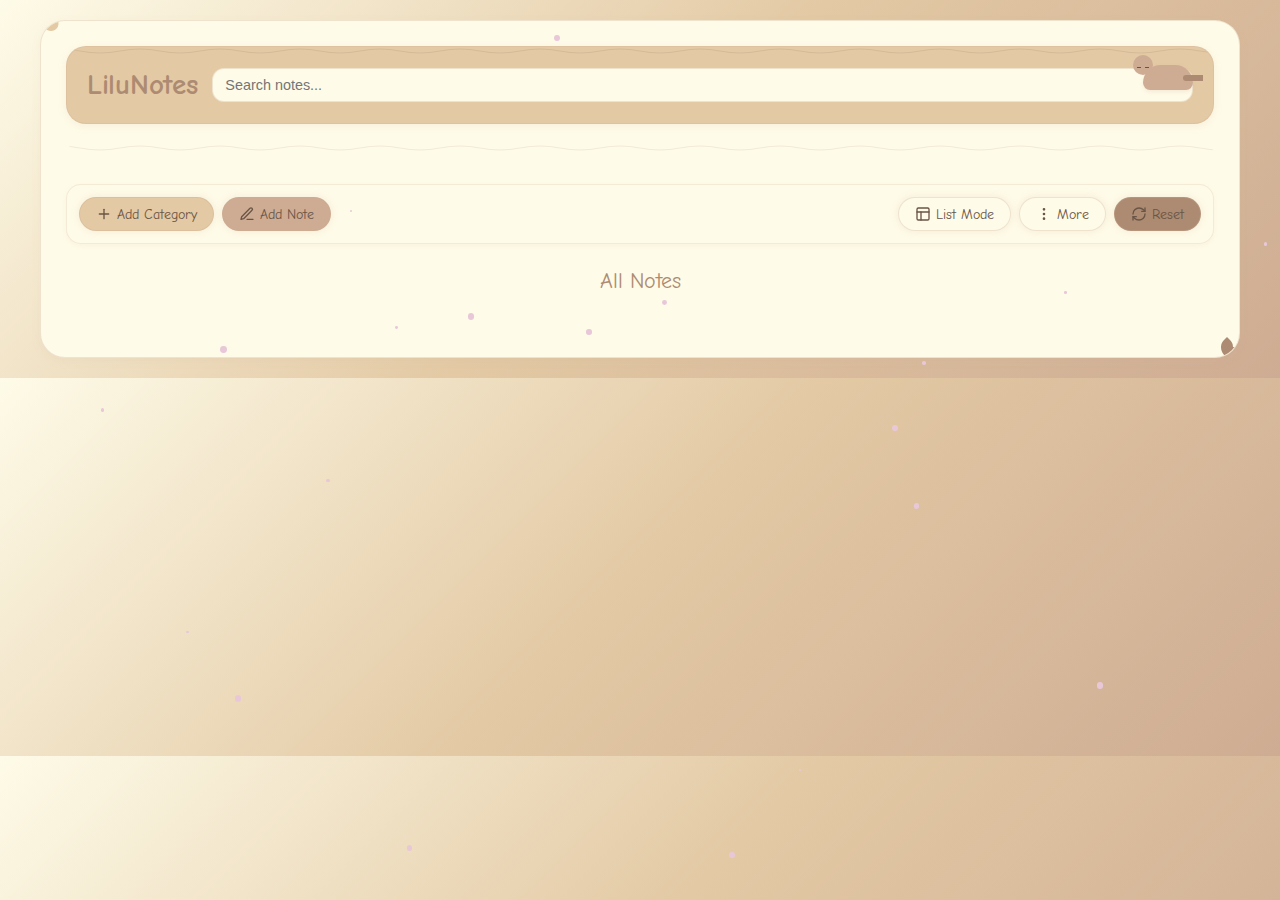
==== index.html @ 77435647 "Update index.html" ====
<!DOCTYPE html>
<html lang="en">
<head>
    <meta charset="UTF-8">
    <meta name="viewport" content="width=device-width, initial-scale=1.0">
    <title>TechNotes</title>
    <link rel="stylesheet" href="styles.css">
    <link rel="stylesheet" href="cat-theme.css">
    <link href="https://fonts.googleapis.com/css2?family=Poppins:wght@400;500;600&display=swap" rel="stylesheet">
    <style>
        .note.blurred {
            filter: blur(5px);
            pointer-events: none; /* Mencegah interaksi */
        }
    </style>
</head>
<body>
    <div class="container">
        <header>
            <div class="header-content">
                <h1>LiluNotes</h1>
                <div class="search-wrapper">
                    <button class="search-toggle" id="searchToggleBtn">
                        <svg xmlns="http://www.w3.org/2000/svg" width="16" height="16" viewBox="0 0 24 24" fill="none" stroke="currentColor" stroke-width="2" stroke-linecap="round" stroke-linejoin="round"><circle cx="11" cy="11" r="8"/><path d="m21 21-4.3-4.3"/></svg>
                    </button>
                    <div class="search-bar" id="searchBar">
                        <input type="text" id="searchInput" placeholder="Search notes...">
                    </div>
                </div>
                <div class="sleeping-cat">
                    <div class="cat-body">
                        <div class="cat-head">
                            <div class="cat-eyes"></div>
                        </div>
                        <div class="cat-tail"></div>
                    </div>
                </div>
            </div>
        </header>
        <div class="categories" id="categoryList"></div>
        <div class="controls-wrapper">
            <div class="controls">
                <div class="creation-controls">
                    <button class="add-category" id="addCategoryBtn">
                        <svg xmlns="http://www.w3.org/2000/svg" width="16" height="16" viewBox="0 0 24 24" fill="none" stroke="currentColor" stroke-width="2" stroke-linecap="round" stroke-linejoin="round"><path d="M5 12h14"/><path d="M12 5v14"/></svg>
                        Add Category
                    </button>
                    <button class="add-note" id="addNoteBtn">
                        <svg xmlns="http://www.w3.org/2000/svg" width="16" height="16" viewBox="0 0 24 24" fill="none" stroke="currentColor" stroke-width="2" stroke-linecap="round" stroke-linejoin="round"><path d="M12 20h9"/><path d="M16.5 3.5a2.12 2.12 0 0 1 3 3L7 19l-4 1 1-4Z"/></svg>
                        Add Note
                    </button>
                </div>
                <div class="utility-controls">
                    <button class="toggle-mode" id="toggleModeBtn">
                        <svg xmlns="http://www.w3.org/2000/svg" width="16" height="16" viewBox="0 0 24 24" fill="none" stroke="currentColor" stroke-width="2" stroke-linecap="round" stroke-linejoin="round" class="mode-icon"><rect width="18" height="18" x="3" y="3" rx="2" ry="2"/><path d="M3 9h18"/><path d="M9 21V9"/></svg>
                        List Mode
                    </button>
                    <button class="more-btn" id="moreBtn">
                        <svg xmlns="http://www.w3.org/2000/svg" width="16" height="16" viewBox="0 0 24 24" fill="none" stroke="currentColor" stroke-width="2" stroke-linecap="round" stroke-linejoin="round"><circle cx="12" cy="12" r="1"/><circle cx="12" cy="5" r="1"/><circle cx="12" cy="19" r="1"/></svg>
                        More
                    </button>
                    <div class="more-options" id="moreOptions">
                        <button class="backup-btn" id="backupBtn">
                            <svg xmlns="http://www.w3.org/2000/svg" width="16" height="16" viewBox="0 0 24 24" fill="none" stroke="currentColor" stroke-width="2" stroke-linecap="round" stroke-linejoin="round"><path d="M20 6 9 17l-5-5"/></svg>
                            Backup
                        </button>
                        <button class="restore-btn" id="restoreBtn">
                            <svg xmlns="http://www.w3.org/2000/svg" width="16" height="16" viewBox="0 0 24 24" fill="none" stroke="currentColor" stroke-width="2" stroke-linecap="round" stroke-linejoin="round"><path d="M3 7v6h6"/><path d="M21 17a9 9 0 0 0-9-9 9.75 9.75 0 0 0-6 2.3L3 13"/></svg>
                            Restore
                        </button>
                        <button class="copy-backup-btn" id="copyBackupBtn">
                            <svg xmlns="http://www.w3.org/2000/svg" width="16" height="16" viewBox="0 0 24 24" fill="none" stroke="currentColor" stroke-width="2" stroke-linecap="round" stroke-linejoin="round"><rect x="9" y="9" width="13" height="13" rx="2" ry="2"/><path d="M5 15H4a2 2 0 0 1-2-2V4a2 2 0 0 1 2-2h9a2 2 0 0 1 2 2v1"/></svg>
                            Copy Backup
                        </button>
                        <button class="google-auth-btn" id="googleAuthBtn">
                            <svg xmlns="http://www.w3.org/2000/svg" width="16" height="16" viewBox="0 0 24 24" fill="none" stroke="currentColor" stroke-width="2" stroke-linecap="round" stroke-linejoin="round"><path d="M12 2a10 10 0 1 0 10 10A10 10 0 0 0 12 2Zm0 18a8 8 0 1 1 8-8 8 8 0 0 1-8 8Z"/><path d="M12 6v6l4 2"/></svg>
                            Sign in with Google
                        </button>
                        <button class="backup-google-btn" id="backupGoogleBtn" style="display: none;">
                            <svg xmlns="http://www.w3.org/2000/svg" width="16" height="16" viewBox="0 0 24 24" fill="none" stroke="currentColor" stroke-width="2" stroke-linecap="round" stroke-linejoin="round"><path d="M20 6 9 17l-5-5"/></svg>
                            Backup to Google Drive
                        </button>
                        <button class="google-logout-btn" id="googleLogoutBtn" style="display: none;">
                            <svg xmlns="http://www.w3.org/2000/svg" width="16" height="16" viewBox="0 0 24 24" fill="none" stroke="currentColor" stroke-width="2" stroke-linecap="round" stroke-linejoin="round"><path d="M9 21H5a2 2 0 0 1-2-2V5a2 2 0 0 1 2-2h4"/><path d="M16 17l5-5-5-5"/><path d="M21 12H9"/></svg>
                            Sign out from Google
                        </button>
                    </div>
                    <button class="reset-btn" id="resetBtn">
                        <svg xmlns="http://www.w3.org/2000/svg" width="16" height="16" viewBox="0 0 24 24" fill="none" stroke="currentColor" stroke-width="2" stroke-linecap="round" stroke-linejoin="round"><path d="M3 12a9 9 0 0 1 9-9 9.75 9.75 0 0 1 6.74 2.74L21 8"/><path d="M21 3v5h-5"/><path d="M21 12a9 9 0 0 1-9 9 9.75 9.75 0 0 1-6.74-2.74L3 16"/><path d="M8 16H3v5"/></svg>
                        Reset
                    </button>
                </div>
            </div>
        </div>
        <div class="pinned-section" id="pinnedSection">
            <h2>Pinned Notes</h2>
            <div class="notes-list" id="pinnedNotes"></div>
        </div>
        <div class="notes-section">
            <h2>All Notes</h2>
            <div class="notes-list" id="notesList"></div>
        </div>
        <button class="view-more" id="viewMoreBtn" style="display: none;">
            <svg xmlns="http://www.w3.org/2000/svg" width="16" height="16" viewBox="0 0 24 24" fill="none" stroke="currentColor" stroke-width="2" stroke-linecap="round" stroke-linejoin="round"><path d="m6 9 6 6 6-6"/></svg>
            View More
        </button>
        <div id="contextMenu" class="context-menu"></div>
        <div id="noteContextMenu" class="note-context-menu"></div>
    </div>
    <script src="https://apis.google.com/js/api.js"></script>
    <script src="https://accounts.google.com/gsi/client" async defer></script>
    <script src="cat-animations.js" defer></script>
    <script src="script.js"></script>
    <script>
        // Toggle search bar di mobile
        document.getElementById('searchToggleBtn').addEventListener('click', function() {
            const searchBar = document.getElementById('searchBar');
            searchBar.classList.toggle('active');
        });
    </script>
</body>
</html>
---- styles.css ----
/* styles.css */

/* Reset default styles */
* {
    margin: 0;
    padding: 0;
    box-sizing: border-box;
}

/* Hilangkan background biru saat klik */
button, .note, .category {
    -webkit-tap-highlight-color: transparent;
    tap-highlight-color: transparent;
}

body {
    background: #fefbe8;
    font-family: 'Comic Neue', sans-serif;
    color: #6a5545;
    padding: 20px;
    line-height: 1.6;
}

.container {
    max-width: 1200px;
    margin: 0 auto;
    background: #fefbe8;
    border-radius: 25px;
    box-shadow: 0 3px 10px rgba(206, 172, 147, 0.1);
    padding: 25px;
    animation: fadeIn 0.6s ease-in-out;
    user-select: none;
}

@keyframes fadeIn {
    from { opacity: 0; transform: translateY(15px); }
    to { opacity: 1; transform: translateY(0); }
}

header {
    margin-bottom: 20px;
    background: #e3c9a4;
    padding: 15px 20px;
    border-radius: 15px;
    box-shadow: 0 2px 5px rgba(206, 172, 147, 0.1);
    border: 1px solid rgba(206, 172, 147, 0.2);
}

.header-content {
    display: flex;
    align-items: center;
    justify-content: space-between;
    gap: 15px;
}

h1 {
    font-size: 1.8em;
    font-weight: 600;
    color: #ad8b72;
    letter-spacing: -0.3px;
    white-space: nowrap;
    order: 1;
}

.search-wrapper {
    display: flex;
    align-items: center;
    flex-grow: 1;
    order: 2;
    position: relative;
}

.search-toggle {
    display: none;
    padding: 6px;
    background: #ceac93;
    border: 0.5px solid rgba(206, 172, 147, 0.3);
    border-radius: 8px;
    color: #6a5545;
    cursor: pointer;
    transition: all 0.4s ease;
}

.search-toggle:hover {
    background: #fefbe8;
}

.search-bar {
    flex-grow: 1;
    display: flex;
    align-items: center;
    transition: all 0.3s ease;
}

.search-bar input {
    padding: 8px 12px;
    border: 1px solid rgba(206, 172, 147, 0.3);
    border-radius: 12px;
    background: #fefbe8;
    color: #6a5545;
    font-size: 0.9em;
    font-weight: 400;
    width: 100%;
    transition: border-color 0.4s ease, box-shadow 0.4s ease;
    user-select: text;
}

.search-bar input:focus {
    border-color: rgba(206, 172, 147, 0.5);
    box-shadow: 0 0 4px rgba(206, 172, 147, 0.2);
    outline: none;
}

.sleeping-cat {
    flex-shrink: 0;
    width: 60px;
    height: 40px;
    order: 3;
}

@media (max-width: 768px) {
    .header-content {
        flex-wrap: nowrap;
        gap: 10px;
    }
    h1 {
        font-size: 1.5em;
    }
    .search-wrapper {
        flex-grow: 0;
    }
    .search-toggle {
        display: flex;
        align-items: center;
        justify-content: center;
    }
    .search-bar {
        position: absolute;
        top: 100%;
        left: 0;
        width: 100%;
        padding: 10px 20px;
        background: #e3c9a4;
        border-radius: 0 0 15px 15px;
        box-shadow: 0 2px 5px rgba(206, 172, 147, 0.1);
        transform: translateY(-10px);
        opacity: 0;
        visibility: hidden;
        z-index: 10;
    }
    .search-bar.active {
        transform: translateY(0);
        opacity: 1;
        visibility: visible;
    }
    .sleeping-cat {
        width: 50px;
        height: 35px;
    }
}

@media (max-width: 480px) {
    h1 {
        font-size: 1.2em;
    }
    .search-bar input {
        padding: 6px 10px;
        font-size: 0.8em;
    }
    .sleeping-cat {
        width: 40px;
        height: 30px;
    }
    .search-toggle {
        padding: 5px;
    }
}

.categories {
    display: flex;
    gap: 8px;
    margin-bottom: 20px;
    overflow-x: auto;
    padding: 10px;
    background: #fefbe8;
    border-radius: 15px;
    position: relative;
    white-space: nowrap;
    scroll-behavior: smooth;
}

.categories::before {
    content: '';
    position: absolute;
    top: 0;
    left: 0;
    width: 100%;
    height: 8px;
    background: url('data:image/svg+xml;utf8,<svg xmlns="http://www.w3.org/2000/svg" viewBox="0 0 100 10" preserveAspectRatio="none"><path d="M0 5 Q25 0 50 5 T100 5" stroke="%23ad8b72" stroke-width="1" fill="none"/></svg>') repeat-x top;
    background-size: 80px 8px;
    opacity: 0.2;
    z-index: 1;
}

.category {
    display: flex;
    align-items: center;
    gap: 5px;
    padding: 6px 15px;
    background: #e3c9a4;
    border-radius: 12px;
    color: #ad8b72;
    font-weight: 500;
    font-size: 0.9em;
    cursor: pointer;
    transition: all 0.4s ease;
    box-shadow: 0 1px 2px rgba(206, 172, 147, 0.1);
    position: relative;
    z-index: 2;
    border: 0.5px solid rgba(206, 172, 147, 0.2);
}

.category .count {
    background: rgba(206, 172, 147, 0.2);
    border-radius: 8px;
    padding: 2px 5px;
    font-size: 0.8em;
}

.category.active {
    background: #ceac93;
    color: #fff;
    box-shadow: 0 2px 6px rgba(206, 172, 147, 0.2);
}

.category.active .count {
    background: rgba(255, 255, 255, 0.3);
}

.category:hover {
    background: #ceac93;
    color: #fff;
    transform: translateY(-2px);
    box-shadow: 0 2px 6px rgba(206, 172, 147, 0.2);
}

.category:hover .count {
    background: rgba(255, 255, 255, 0.3);
}

.controls-wrapper {
    background: #fefbe8;
    padding: 12px;
    border-radius: 15px;
    box-shadow: 0 2px 5px rgba(206, 172, 147, 0.1);
    margin-bottom: 20px;
    border: 1px solid rgba(206, 172, 147, 0.2);
}

.controls {
    display: flex;
    gap: 12px;
    justify-content: space-between;
    flex-wrap: wrap;
    position: relative;
}

.creation-controls, .utility-controls {
    display: flex;
    gap: 8px;
}

button {
    display: flex;
    align-items: center;
    gap: 5px;
}

.add-category {
    padding: 8px 16px;
    border-radius: 20px;
    border: 0.5px solid rgba(206, 172, 147, 0.3);
    background: #e3c9a4;
    color: #6a5545;
    font-size: 0.85em;
    font-weight: 500;
    cursor: pointer;
    transition: all 0.4s ease;
    box-shadow: 0 1px 2px rgba(206, 172, 147, 0.1);
    font-family: 'Comic Neue', sans-serif;
}

.add-category:hover, .add-category:active {
    background: #fefbe8;
    box-shadow: 0 2px 6px rgba(206, 172, 147, 0.2);
    transform: translateY(-2px);
}

.add-note {
    padding: 8px 16px;
    border-radius: 20px;
    border: 0.5px solid rgba(206, 172, 147, 0.3);
    background: #ceac93;
    color: #6a5545;
    font-size: 0.85em;
    font-weight: 500;
    cursor: pointer;
    transition: all 0.4s ease;
    box-shadow: 0 1px 2px rgba(206, 172, 147, 0.1);
    font-family: 'Comic Neue', sans-serif;
}

.add-note:hover, .add-note:active {
    background: #e3c9a4;
    box-shadow: 0 2px 6px rgba(206, 172, 147, 0.2);
    transform: translateY(-2px);
}

.toggle-mode {
    padding: 8px 16px;
    border-radius: 20px;
    border: 0.5px solid rgba(206, 172, 147, 0.3);
    background: #fefbe8;
    color: #6a5545;
    font-size: 0.85em;
    font-weight: 500;
    cursor: pointer;
    transition: all 0.4s ease;
    box-shadow: 0 1px 2px rgba(206, 172, 147, 0.1);
    font-family: 'Comic Neue', sans-serif;
}

.toggle-mode:hover, .toggle-mode:active {
    background: #e3c9a4;
    color: #ad8b72;
    border-color: rgba(206, 172, 147, 0.5);
    box-shadow: 0 2px 6px rgba(206, 172, 147, 0.2);
}

.more-btn {
    padding: 8px 16px;
    border-radius: 20px;
    border: 0.5px solid rgba(206, 172, 147, 0.3);
    background: #fefbe8;
    color: #6a5545;
    font-size: 0.85em;
    font-weight: 500;
    cursor: pointer;
    transition: all 0.4s ease;
    box-shadow: 0 1px 2px rgba(206, 172, 147, 0.1);
    font-family: 'Comic Neue', sans-serif;
}

.more-btn:hover, .more-btn:active {
    background: #e3c9a4;
    color: #ad8b72;
    border-color: rgba(206, 172, 147, 0.5);
    box-shadow: 0 2px 6px rgba(206, 172, 147, 0.2);
}

.more-options {
    display: none;
    position: absolute;
    top: calc(100% + 5px);
    right: 0;
    background: #fefbe8;
    border-radius: 15px;
    box-shadow: 0 3px 10px rgba(206, 172, 147, 0.1);
    padding: 6px;
    flex-direction: column;
    gap: 4px;
    z-index: 100;
    opacity: 0;
    transform: translateY(-8px);
    transition: opacity 0.3s ease, transform 0.3s ease;
    border: 1px solid rgba(206, 172, 147, 0.2);
    font-family: 'Comic Neue', sans-serif;
}

.more-options.active {
    display: flex;
    opacity: 1;
    transform: translateY(0);
}

.backup-btn, .restore-btn, .copy-backup-btn, .google-auth-btn, .backup-google-btn, .google-logout-btn, .reset-btn {
    padding: 8px 16px;
    border-radius: 20px;
    border: 0.5px solid rgba(206, 172, 147, 0.3);
    font-size: 0.85em;
    font-weight: 500;
    cursor: pointer;
    transition: all 0.4s ease;
    box-shadow: 0 1px 2px rgba(206, 172, 147, 0.1);
    font-family: 'Comic Neue', sans-serif;
    color: #6a5545;
}

.backup-btn {
    background: #ad8b72;
}

.backup-btn:hover, .backup-btn:active {
    background: #ceac93;
    box-shadow: 0 2px 6px rgba(206, 172, 147, 0.2);
}

.restore-btn, .copy-backup-btn, .google-auth-btn {
    background: #e3c9a4;
}

.restore-btn:hover, .restore-btn:active, .copy-backup-btn:hover, .copy-backup-btn:active, .google-auth-btn:hover, .google-auth-btn:active {
    background: #fefbe8;
    box-shadow: 0 2px 6px rgba(206, 172, 147, 0.2);
}

.backup-google-btn {
    background: #ceac93;
}

.backup-google-btn:hover, .backup-google-btn:active {
    background: #e3c9a4;
    box-shadow: 0 2px 6px rgba(206, 172, 147, 0.2);
}

.google-logout-btn, .reset-btn {
    background: #ad8b72;
}

.google-logout-btn:hover, .google-logout-btn:active, .reset-btn:hover, .reset-btn:active {
    background: #ceac93;
    box-shadow: 0 2px 6px rgba(206, 172, 147, 0.2);
}

.pinned-section {
    margin-bottom: 20px;
    display: none;
}

.pinned-section.active {
    display: block;
}

.pinned-section h2, .notes-section h2 {
    font-size: 1.4em;
    font-weight: 500;
    color: #ad8b72;
    margin-bottom: 12px;
    text-align: center;
    transition: all 0.4s ease;
}

.notes-section {
    margin-bottom: 20px;
}

.notes-list {
    display: grid;
    gap: 12px;
    grid-template-columns: repeat(auto-fill, minmax(240px, 1fr));
    transition: all 0.4s ease;
}

.notes-list.list-mode {
    display: flex;
    flex-direction: column;
    gap: 8px;
}

.note {
    background: #fefbe8;
    padding: 12px;
    border-radius: 15px;
    border: 1px solid rgba(206, 172, 147, 0.2);
    cursor: pointer;
    transition: all 0.4s ease;
    box-shadow: 0 2px 5px rgba(206, 172, 147, 0.1);
    display: flex;
    flex-direction: column;
    gap: 6px;
    max-width: 100%;
    overflow: hidden;
}

.note.blurred {
    filter: blur(4px);
    pointer-events: auto;
}

.note:hover, .note:active {
    transform: translateY(-2px);
    box-shadow: 0 4px 10px rgba(206, 172, 147, 0.15);
    background: #e3c9a4;
}

.note .title {
    font-weight: 600;
    font-size: 1em;
    color: #6a5545;
    overflow: hidden;
    text-overflow: ellipsis;
    white-space: nowrap;
    max-width: 100%;
}

.note .category {
    font-size: 0.8em;
    color: #ad8b72;
    background: #e3c9a4;
    padding: 2px 6px;
    border-radius: 8px;
    align-self: flex-start;
    overflow: hidden;
    text-overflow: ellipsis;
    white-space: nowrap;
    max-width: 100%;
}

.note .timestamp {
    font-size: 0.75em;
    color: #ceac93;
    overflow: hidden;
    text-overflow: ellipsis;
    white-space: nowrap;
    max-width: 100%;
}

.note .preview {
    font-size: 0.85em;
    color: #ad8b72;
    overflow: hidden;
    text-overflow: ellipsis;
    display: -webkit-box;
    -webkit-line-clamp: 2;
    -webkit-box-orient: vertical;
    max-width: 100%;
    word-break: break-word;
}

.notes-list.list-mode .note {
    width: 100%;
    border-radius: 12px;
    padding: 10px;
    box-shadow: 0 2px 5px rgba(206, 172, 147, 0.1);
    max-width: 100%;
}

.view-more {
    display: flex;
    align-items: center;
    gap: 5px;
    margin: 15px auto 0;
    padding: 8px 16px;
    background: #ceac93;
    border: 0.5px solid rgba(206, 172, 147, 0.3);
    border-radius: 20px;
    color: #6a5545;
    font-size: 0.85em;
    font-weight: 500;
    cursor: pointer;
    transition: all 0.4s ease;
    box-shadow: 0 1px 2px rgba(206, 172, 147, 0.1);
    font-family: 'Comic Neue', sans-serif;
}

.view-more:hover, .view-more:active {
    background: #e3c9a4;
    box-shadow: 0 2px 6px rgba(206, 172, 147, 0.2);
    transform: translateY(-2px);
}

.context-menu, .note-context-menu {
    position: absolute;
    background: #fefbe8;
    border-radius: 15px;
    box-shadow: 0 3px 10px rgba(206, 172, 147, 0.1);
    display: none;
    z-index: 100;
    transition: opacity 0.3s ease;
    min-width: 140px;
    border: 1px solid rgba(206, 172, 147, 0.2);
    font-family: 'Comic Neue', sans-serif;
}

.menu-item {
    padding: 6px 12px;
    color: #6a5545;
    font-weight: 400;
    font-size: 0.9em;
    cursor: pointer;
    transition: all 0.4s ease;
    display: flex;
    align-items: center;
    gap: 5px;
}

.menu-item:hover {
    background: #ceac93;
    color: #fff;
}

/* Edit Container */
.edit-container {
    max-width: 900px;
    margin: 20px auto;
    background: #fefbe8;
    border-radius: 25px;
    box-shadow: 0 3px 10px rgba(206, 172, 147, 0.1);
    padding: 20px;
    animation: fadeIn 0.6s ease-in-out;
}

/* Toolbar */
.toolbar {
    display: flex;
    flex-wrap: nowrap;
    gap: 12px;
    margin-bottom: 20px;
    background: #e3c9a4;
    padding: 12px;
    border-radius: 15px;
    box-shadow: 0 2px 5px rgba(206, 172, 147, 0.1);
    justify-content: flex-start;
    border: 1px solid rgba(206, 172, 147, 0.2);
    overflow-x: auto;
    white-space: nowrap;
}

.toolbar-section {
    display: flex;
    flex-direction: column;
    gap: 6px;
}

.toolbar-label {
    font-size: 0.75em;
    font-weight: 500;
    color: #ad8b72;
    text-transform: uppercase;
    letter-spacing: 0.5px;
}

.toolbar-group {
    display: flex;
    gap: 5px;
    padding: 5px;
    border-radius: 10px;
    background: #fefbe8;
    box-shadow: 0 1px 2px rgba(206, 172, 147, 0.1);
    border: 0.5px solid rgba(206, 172, 147, 0.2);
    transition: all 0.4s ease;
}

.toolbar-group:hover {
    box-shadow: 0 2px 5px rgba(206, 172, 147, 0.15);
}

.tool-btn, .edit-btn, .exit-btn, .table-tool-btn {
    padding: 6px;
    background: #fefbe8;
    border: 0.5px solid rgba(206, 172, 147, 0.3);
    border-radius: 8px;
    color: #6a5545;
    font-weight: 500;
    font-size: 0.9em;
    cursor: pointer;
    transition: all 0.4s ease;
    box-shadow: 0 1px 2px rgba(206, 172, 147, 0.1);
    display: flex;
    align-items: center;
    justify-content: center;
    min-width: 32px;
    height: 32px;
    font-family: 'Comic Neue', sans-serif;
}

.tool-btn:hover, .edit-btn:hover, .exit-btn:hover, .table-tool-btn:hover {
    background: #ceac93;
    color: #fff;
    border-color: rgba(206, 172, 147, 0.5);
    box-shadow: 0 2px 5px rgba(206, 172, 147, 0.2);
}

.tool-btn:active, .edit-btn:active, .exit-btn:active, .table-tool-btn:active {
    transform: scale(0.97);
}

.edit-btn {
    background: #e3c9a4;
    border-color: rgba(206, 172, 147, 0.3);
    color: #6a5545;
}

.edit-btn:hover {
    background: #fefbe8;
    border-color: rgba(206, 172, 147, 0.5);
}

.exit-btn {
    background: #ad8b72;
    border-color: rgba(206, 172, 147, 0.3);
    color: #fff;
}

.exit-btn:hover {
    background: #ceac93;
    border-color: rgba(206, 172, 147, 0.5);
}

.table-tool-btn.add-row-btn, .table-tool-btn.add-col-btn {
    background-color: #e3c9a4;
    border-color: rgba(206, 172, 147, 0.3);
    color: #6a5545;
}

.table-tool-btn.add-row-btn:hover, .table-tool-btn.add-col-btn:hover {
    background-color: #fefbe8;
    border-color: rgba(206, 172, 147, 0.5);
}

.table-tool-btn.delete-row-btn, .table-tool-btn.delete-col-btn {
    background-color: #ad8b72;
    border-color: rgba(206, 172, 147, 0.3);
    color: #fff;
}

.table-tool-btn.delete-row-btn:hover, .table-tool-btn.delete-col-btn:hover {
    background-color: #ceac93;
    border-color: rgba(206, 172, 147, 0.5);
}

.table-tool-btn {
    display: none;
}

/* Editor Header */
.editor-header {
    display: flex;
    flex-direction: column;
    gap: 12px;
    margin-bottom: 15px;
}

/* Category Select */
.category-select {
    padding: 8px 12px;
    border: 1px solid rgba(206, 172, 147, 0.3);
    border-radius: 12px;
    background: #fefbe8;
    color: #6a5545;
    font-size: 0.9em;
    font-weight: 500;
    width: 100%;
    max-width: 280px;
    transition: all 0.4s ease;
}

.category-select:focus {
    border-color: rgba(206, 172, 147, 0.5);
    box-shadow: 0 0 4px rgba(206, 172, 147, 0.2);
    outline: none;
}

/* Calc Mode Select */
.calc-mode-select {
    padding: 6px 10px;
    border: 1px solid rgba(206, 172, 147, 0.3);
    border-radius: 8px;
    background: #fefbe8;
    color: #6a5545;
    font-size: 0.85em;
    font-weight: 500;
    width: 110px;
    transition: all 0.4s ease;
}

.calc-mode-select:focus {
    border-color: rgba(206, 172, 147, 0.5);
    box-shadow: 0 0 4px rgba(206, 172, 147, 0.2);
    outline: none;
}

/* Note Title */
.note-title {
    width: 100%;
    padding: 10px 12px;
    background: #e3c9a4;
    border: 1px solid rgba(206, 172, 147, 0.2);
    border-radius: 12px;
    color: #6a5545;
    font-size: 1.1em;
    font-weight: 500;
    transition: all 0.4s ease;
    box-shadow: 0 1px 2px rgba(206, 172, 147, 0.1);
}

.note-title:focus {
    border-color: rgba(206, 172, 147, 0.5);
    box-shadow: 0 2px 6px rgba(206, 172, 147, 0.15);
    outline: none;
}

/* Note Content */
.note-content {
    height: 350px;
    max-height: 350px;
    background: #fefbe8;
    padding: 15px;
    border: 1px solid rgba(206, 172, 147, 0.2);
    border-radius: 15px;
    color: #6a5545;
    font-size: 1em;
    font-weight: 400;
    box-shadow: 0 2px 5px rgba(206, 172, 147, 0.1);
    transition: all 0.4s ease;
    overflow-x: auto;
    overflow-y: auto;
    position: relative;
    cursor: text;
}

.note-content[contenteditable="true"] {
    user-select: text;
    -webkit-user-select: text;
    -moz-user-select: text;
    -ms-user-select: text;
}

.note-content:focus {
    border-color: rgba(206, 172, 147, 0.5);
    box-shadow: 0 4px 10px rgba(206, 172, 147, 0.15);
    outline: none;
}

.note-content ul,
.note-content ol {
    margin: 0 auto;
    padding-left: 35px;
    max-width: 80%;
    list-style-position: outside;
}

/* View Mode Styles */
.view-header {
    display: flex;
    justify-content: flex-end;
    margin-bottom: 12px;
}

.note-title-view {
    width: 100%;
    padding: 10px;
    background: #e3c9a4;
    border: 1px solid rgba(206, 172, 147, 0.2);
    border-radius: 12px;
    color: #6a5545;
    font-size: 1.4em;
    font-weight: 600;
    margin-bottom: 12px;
    text-align: center;
    box-shadow: 0 2px 5px rgba(206, 172, 147, 0.1);
}

.note-content-view {
    min-height: 350px;
    background: #fefbe8;
    padding: 15px;
    border: 1px solid rgba(206, 172, 147, 0.2);
    border-radius: 15px;
    color: #6a5545;
    font-size: 1em;
    font-weight: 400;
    box-shadow: 0 2px 5px rgba(206, 172, 147, 0.1);
    user-select: text;
    overflow-x: auto;
    word-wrap: break-word;
    cursor: default;
}

.note-content-view:focus {
    outline: none;
    border-color: rgba(206, 172, 147, 0.5);
    box-shadow: 0 2px 5px rgba(206, 172, 147, 0.1);
}

.note-content-view [contenteditable="false"] {
    cursor: default;
    background: transparent;
    border: none;
}

.note-content-view ul,
.note-content-view ol {
    margin: 0 auto;
    padding-left: 35px;
    max-width: 80%;
    list-style-position: outside;
}

.save-btn {
    margin-top: 12px;
    padding: 8px 16px;
    background: #e3c9a4;
    border: 0.5px solid rgba(206, 172, 147, 0.3);
    border-radius: 20px;
    color: #6a5545;
    font-size: 0.85em;
    font-weight: 500;
    cursor: pointer;
    transition: all 0.4s ease;
    box-shadow: 0 1px 2px rgba(206, 172, 147, 0.1);
    font-family: 'Comic Neue', sans-serif;
}

.save-btn:hover, .save-btn:active {
    background: #fefbe8;
    box-shadow: 0 2px 6px rgba(206, 172, 147, 0.2);
    transform: translateY(-2px);
}

.done {
    text-decoration: line-through;
    color: #ceac93;
    transition: all 0.4s ease;
}

.no-notes {
    text-align: center;
    color: #ad8b72;
    font-size: 1em;
    font-weight: 400;
    padding: 15px;
}

.copyable {
    background-color: #e3c9a4;
    padding: 2px 5px;
    border-radius: 6px;
    color: #ad8b72;
    cursor: pointer;
    transition: all 0.4s ease;
}

.copyable:hover {
    background-color: #ceac93;
    color: #fff;
}

/* Table Styles */
.table-wrapper {
    position: relative;
    display: block;
    margin: 8px 0;
    overflow-x: auto;
    max-width: 100%;
}

.regular-table {
    border-collapse: collapse;
    margin: 0;
    white-space: nowrap;
    width: auto;
}

.note-content .regular-table th,
.note-content .regular-table td,
.note-content-view .regular-table th,
.note-content-view .regular-table td {
    border: 1px solid rgba(206, 172, 147, 0.2);
    padding: 6px;
    text-align: left;
    min-width: 90px;
}

.note-content .regular-table th,
.note-content-view .regular-table th {
    background-color: #e3c9a4;
    font-weight: 500;
    color: #6a5545;
}

.note-content .regular-table tr:nth-child(even),
.note-content-view .regular-table tr:nth-child(even) {
    background-color: #fefbe8;
}

/* Financial Table Styles */
.finance-table-wrapper {
    position: relative;
    display: inline-block;
    margin: 8px 0;
    max-width: 100%;
}

.finance-table {
    border-collapse: collapse;
    width: 280px;
    background: #fefbe8;
    border: 1px solid rgba(206, 172, 147, 0.2);
    border-radius: 8px;
    overflow: hidden;
    min-height: 140px;
    box-shadow: 0 2px 5px rgba(206, 172, 147, 0.1);
}

.finance-table th {
    background: #e3c9a4;
    color: #ad8b72;
    font-weight: 500;
    padding: 6px;
    border-bottom: 1px solid rgba(206, 172, 147, 0.2);
    cursor: not-allowed;
}

.finance-table td {
    padding: 6px;
    border-bottom: 1px solid rgba(206, 172, 147, 0.1);
    color: #6a5545;
    word-wrap: break-word;
    white-space: normal;
    max-width: 140px;
    position: relative;
}

.finance-table .income {
    background: #e3c9a4;
    color: #6a5545;
}

.finance-table .expense {
    background: #ad8b72;
    color: #fff;
}

.finance-table .multiply {
    background: #ceac93;
    color: #6a5545;
}

.finance-table .divide {
    background: #fefbe8;
    color: #6a5545;
}

.finance-table .amount {
    text-align: right;
}

.finance-table tfoot td {
    background: #e3c9a Membersihkan4;
    font-weight: 600;
    color: #ad8b72;
    border-top: 1px dashed rgba(206, 172, 147, 0.2);
    cursor: not-allowed;
}

.finance-table tfoot .total {
    text-align: right;
}

.finance-table td, .finance-table th {
    pointer-events: none;
}

.finance-btn {
    padding: 4px 8px;
    border: 0.5px solid rgba(206, 172, 147, 0.3);
    border-radius: 6px;
    font-size: 0.9em;
    font-weight: 500;
    cursor: pointer;
    transition: all 0.4s ease;
    background: #fefbe8;
    color: #6a5545;
    box-shadow: 0 1px 2px rgba(206, 172, 147, 0.1);
    font-family: 'Comic Neue', sans-serif;
}

.finance-btn.add-income {
    background: #e3c9a4;
}

.finance-btn.add-income:hover {
    background: #fefbe8;
    box-shadow: 0 2px 4px rgba(206, 172, 147, 0.2);
}

.finance-btn.subtract-expense {
    background: #ad8b72;
    color: #fff;
}

.finance-btn.subtract-expense:hover {
    background: #ceac93;
    box-shadow: 0 2px 4px rgba(206, 172, 147, 0.2);
}

.finance-btn.multiply {
    background: #ceac93;
}

.finance-btn.multiply:hover {
    background: #e3c9a4;
    box-shadow: 0 2px 4px rgba(206, 172, 147, 0.2);
}

.finance-btn.divide {
    background: #fefbe8;
}

.finance-btn.divide:hover {
    background: #e3c9a4;
    box-shadow: 0 2px 4px rgba(206, 172, 147, 0.2);
}

.finance-btn.calculate {
    background: #e3c9a4;
}

.finance-btn.calculate:hover {
    background: #fefbe8;
    box-shadow: 0 2px 4px rgba(206, 172, 147, 0.2);
}

.finance-btn.delete-last-row {
    background: #ad8b72;
    color: #fff;
}

.finance-btn.delete-last-row:hover {
    background: #ceac93;
    box-shadow: 0 2px 4px rgba(206, 172, 147, 0.2);
}

.finance-table td[contenteditable="true"][placeholder]::before {
    content: attr(placeholder);
    color: #ad8b72;
    font-style: italic;
}

/* Financial Table Popup Styles */
.finance-options-btn {
    position: absolute;
    top: 4px;
    right: 4px;
    padding: 4px;
    background: #ceac93;
    border: 0.5px solid rgba(206, 172, 147, 0.3);
    border-radius: 50%;
    color: #6a5545;
    cursor: pointer;
    font-size: 0.9em;
    width: 20px;
    height: 20px;
    display: flex;
    align-items: center;
    justify-content: center;
    box-shadow: 0 1px 2px rgba(206, 172, 147, 0.1);
    transition: all 0.4s ease;
    font-family: 'Comic Neue', sans-serif;
}

.finance-options-btn:hover {
    background: #e3c9a4;
    box-shadow: 0 2px 5px rgba(206, 172, 147, 0.2);
}

.finance-popup {
    position: absolute;
    background: #fefbe8;
    border-radius: 15px;
    box-shadow: 0 3px 10px rgba(206, 172, 147, 0.1);
    padding: 8px;
    display: none;
    z-index: 100;
    flex-direction: column;
    gap: 6px;
    border: 1px solid rgba(206, 172, 147, 0.2);
    min-width: 140px;
    font-family: 'Comic Neue', sans-serif;
}

.finance-popup.active {
    display: flex;
}

/* Media Queries untuk Responsivitas */
@media (max-width: 768px) {
    body { padding: 10px; }
    .container, .edit-container { padding: 15px; border-radius: 20px; }
    h1 { font-size: 1.5em; }
    .controls { justify-content: center; gap: 8px; }
    .categories { gap: 6px; }
    .category { padding: 5px 12px; font-size: 0.8em; }
    .add-category, .add-note, .toggle-mode, .more-btn, .backup-btn, .restore-btn, .reset-btn, .copy-backup-btn, .google-auth-btn, .backup-google-btn, .google-logout-btn {
        padding: 6px 12px;
        font-size: 0.8em;
        margin: 2px;
    }
    .more-options { 
        right: auto; 
        left: 50%; 
        transform: translateX(-50%); 
        width: 160px;
        top: calc(100% + 2px);
        padding: 4px;
        gap: 3px;
        border-radius: 15px; 
    }
    .more-options.active { transform: translateX(-50%) translateY(0); }
    .pinned-section h2, .notes-section h2 { font-size: 1.2em; }
    .notes-list { grid-template-columns: repeat(2, 1fr); gap: 8px; }
    .notes-list.list-mode { grid-template-columns: 1fr; gap: 6px; }
    .note { padding: 10px; }
    .note .title { font-size: 0.95em; }
    .note .category { font-size: 0.75em; }
    .note .timestamp { font-size: 0.7em; }
    .note .preview { font-size: 0.8em; }
    .view-more { padding: 6px 12px; font-size: 0.8em; }
    .context-menu, .note-context-menu { width: 140px; }
    .toolbar { padding: 10px; gap: 8px; }
    .toolbar-section { flex-shrink: 0; }
    .toolbar-group { padding: 4px; min-width: fit-content; }
    .tool-btn, .edit-btn, .exit-btn, .table-tool-btn { padding: 5px; min-width: 30px; height: 30px; }
    .toolbar-label { font-size: 0.7em; }
    .calc-mode-select { padding: 5px 8px; font-size: 0.8em; width: 100px; }
    .category-select { max-width: none; }
    .note-title { font-size: 1em; }
    .note-content { height: 300px; max-height: 300px; }
    .note-content-view { min-height: 300px; }
    .save-btn { padding: 6px 12px; font-size: 0.8em; }
    .sleeping-cat {
        width: 50px;
        height: 35px;
        right: 8px;
    }
    .cat-body {
        width: 40px;
        height: 20px;
    }
    .cat-head {
        width: 16px;
        height: 16px;
        top: -8px;
        left: -8px;
    }
    .cat-eyes::before,
    .cat-eyes::after {
        top: 10px;
        width: 3px;
    }
    .cat-tail {
        width: 15px;
        height: 5px;
        top: 8px;
        right: -8px;
    }
}

@media (max-width: 480px) {
    h1 { font-size: 1.2em; }
    .category { padding: 4px 10px; font-size: 0.7em; }
    .add-category, .add-note, .toggle-mode, .more-btn, .backup-btn, .restore-btn, .reset-btn, .copy-backup-btn, .google-auth-btn, .backup-google-btn, .google-logout-btn {
        padding: 5px 10px;
        font-size: 0.75em;
        margin: 2px;
    }
    .more-options { 
        width: 140px;
        left: 50%;
        transform: translateX(-50%);
        top: calc(100% + 2px);
        padding: 4px;
        gap: 2px;
        border-radius: 15px;
    }
    .more-options.active { transform: translateX(-50%) translateY(0); }
    .pinned-section h2, .notes-section h2 { font-size: 1em; }
    .note { padding: 8px; }
    .note .title { font-size: 0.9em; }
    .note .category { font-size: 0.7em; }
    .note .timestamp { font-size: 0.65em; }
    .note .preview { font-size: 0.75em; }
    .notes-list.list-mode .note { padding: 8px; }
    .view-more { padding: 5px 10px; font-size: 0.75em; }
    .context-menu, .note-context-menu { width: 130px; }
    .toolbar-label { font-size: 0.65em; }
    .tool-btn, .edit-btn, .exit-btn, .table-tool-btn { padding: 4px; min-width: 28px; height: 28px; }
    .calc-mode-select { padding: 4px 6px; font-size: 0.75em; width: 90px; }
    .note-title-view { font-size: 1.1em; padding: 8px; }
    .note-content-view { padding: 10px; min-height: 250px; }
    .finance-table { width: 100%; }
    .note-content { height: 250px; max-height: 250px; }
    .save-btn { padding: 5px 10px; font-size: 0.75em; }
    .sleeping-cat {
        width: 40px;
        height: 30px;
        right: 6px;
    }
    .cat-body {
        width: 30px;
        height: 15px;
    }
    .cat-head {
        width: 12px;
        height: 12px;
        top: -6px;
        left: -6px;
    }
    .cat-eyes::before,
    .cat-eyes::after {
        top: 8px;
        width: 2px;
    }
    .cat-tail {
        width: 12px;
        height: 4px;
        top: 6px;
        right: -6px;
    }
}

/* Finance Table Tools */
.finance-tool-btn {
    padding: 6px;
    background: #fefbe8;
    border: 0.5px solid rgba(206, 172, 147, 0.3);
    border-radius: 8px;
    color: #6a5545;
    font-weight: 500;
    font-size: 0.9em;
    cursor: pointer;
    transition: all 0.4s ease;
    box-shadow: 0 1px 2px rgba(206, 172, 147, 0.1);
    display: none;
    align-items: center;
    justify-content: center;
    min-width: 32px;
    height: 32px;
    font-family: 'Comic Neue', sans-serif;
}

.finance-tool-btn.add-income-btn { background: #e3c9a4; }
.finance-tool-btn.add-income-btn:hover { background: #fefbe8; }
.finance-tool-btn.subtract-expense-btn { background: #ad8b72; color: #fff; }
.finance-tool-btn.subtract-expense-btn:hover { background: #ceac93; }
.finance-tool-btn.multiply-btn { background: #ceac93; }
.finance-tool-btn.multiply-btn:hover { background: #e3c9a4; }
.finance-tool-btn.divide-btn { background: #fefbe8; }
.finance-tool-btn.divide-btn:hover { background: #e3c9a4; }
.finance-tool-btn.calculate-btn { background: #e3c9a4; }
.finance-tool-btn.calculate-btn:hover { background: #fefbe8; }
.finance-tool-btn.delete-last-row-btn { background: #ad8b72; color: #fff; }
.finance-tool-btn.delete-last-row-btn:hover { background: #ceac93; }
---- cat-theme.css ----
/* cat-theme.css */

/* Import font elegan */
@import url('https://fonts.googleapis.com/css2?family=Comic+Neue:wght@400;700&display=swap');

/* Override body dengan gradien pastel elegan */
body {
    background: linear-gradient(135deg, #fefbe8 0%, #e3c9a4 50%, #ceac93 100%) !important; /* Krem pucat ke krem ke peach muda */
    background-size: 200% 200%;
    animation: gradientFlow 20s ease infinite !important;
    font-family: 'Comic Neue', sans-serif !important;
    position: relative;
    overflow-x: hidden;
}

@keyframes gradientFlow {
    0% { background-position: 0% 0%; }
    50% { background-position: 100% 100%; }
    100% { background-position: 0% 0%; }
}

/* Container dengan tema kucing dan border samar */
.container {
    border: 1px solid rgba(206, 172, 147, 0.3) !important; /* Samar dari peach muda */
    border-radius: 25px !important;
    background: #fefbe8 !important; /* Krem pucat */
    position: relative;
    overflow: hidden;
    padding: 25px !important;
    animation: borderGlow 15s ease-in-out infinite;
    z-index: 1;
}

.container::before {
    content: '' !important;
    position: absolute !important;
    top: -15px !important;
    left: -15px !important;
    width: 50px !important;
    height: 50px !important;
    background: url('data:image/svg+xml;utf8,<svg xmlns="http://www.w3.org/2000/svg" viewBox="0 0 100 100"><path d="M50 20c-10 0-15 8-15 15s5 15 15 15 15-8 15-15-5-15-15-15zm-8 15a4 4 0 1 0 0-8 4 4 0 0 0 0 8zm16 0a4 4 0 1 0 0-8 4 4 0 0 0 0 8z" fill="%23e3c9a4"/></svg>') no-repeat center !important; /* Krem */
    background-size: contain !important;
    animation: catWiggle 4s ease-in-out infinite !important;
    z-index: 10 !important;
    pointer-events: none;
}

.container::after {
    content: '' !important;
    position: absolute !important;
    bottom: -10px !important;
    right: -10px !important;
    width: 40px !important;
    height: 40px !important;
    background: url('data:image/svg+xml;utf8,<svg xmlns="http://www.w3.org/2000/svg" viewBox="0 0 100 100"><path d="M70 50c0 15-10 25-20 25s-20-10-20-25c0-10 5-15 10-20l5-5 5 5c5 5 10 10 10 20z" fill="%23ad8b72"/></svg>') no-repeat center !important; /* Peach tua */
    background-size: contain !important;
    animation: catTail 3s ease-in-out infinite !important;
    z-index: 10 !important;
    pointer-events: none;
}

/* Header dengan border samar dan dekorasi gelombang */
header {
    border: 1px solid rgba(206, 172, 147, 0.2) !important;
    background: #e3c9a4 !important; /* Krem */
    border-radius: 20px !important;
    position: relative !important;
    overflow: hidden !important;
    box-shadow: 0 2px 8px rgba(206, 172, 147, 0.15) !important; /* Bayangan lembut */
}

header::before {
    content: ''; /* Ikon kaki dihapus */
}

header::after {
    content: '';
    position: absolute;
    top: 0;
    left: 0;
    width: 100%;
    height: 8px;
    background: url('data:image/svg+xml;utf8,<svg xmlns="http://www.w3.org/2000/svg" viewBox="0 0 100 10" preserveAspectRatio="none"><path d="M0 5 Q25 0 50 5 T100 5" stroke="%23ad8b72" stroke-width="1" fill="none"/></svg>') repeat-x top;
    background-size: 80px 8px;
    opacity: 0.3;
    z-index: 1;
    pointer-events: none;
}

/* Kucing tidur di header */
.sleeping-cat {
    position: absolute;
    top: 50%;
    right: 10px;
    width: 60px;
    height: 40px;
    transform: translateY(-50%);
    z-index: 10;
    cursor: pointer;
}

.cat-body {
    position: relative;
    width: 50px;
    height: 25px;
    background: #ceac93; /* Peach muda */
    border-radius: 25px 25px 10px 10px;
    box-shadow: 0 2px 4px rgba(206, 172, 147, 0.2);
}

.cat-head {
    position: absolute;
    top: -10px;
    left: -10px;
    width: 20px;
    height: 20px;
    background: #ceac93; /* Peach muda */
    border-radius: 50%;
    overflow: hidden;
}

.cat-eyes::before,
.cat-eyes::after {
    content: '';
    position: absolute;
    top: 12px;
    width: 4px;
    height: 1px;
    background: #6a5545; /* Coklat lembut */
    transition: all 0.3s ease;
}

.cat-eyes::before {
    left: 4px;
}

.cat-eyes::after {
    right: 4px;
}

.sleeping-cat:hover .cat-eyes::before,
.sleeping-cat:hover .cat-eyes::after {
    height: 4px; /* Mata terbuka saat hover */
    border-radius: 50%;
}

.cat-tail {
    position: absolute;
    top: 10px;
    right: -10px;
    width: 20px;
    height: 6px;
    background: #ad8b72; /* Peach tua */
    border-radius: 10px 0 0 10px;
    transform-origin: right center;
    animation: tailWag 2s ease-in-out infinite;
}

@keyframes tailWag {
    0%, 100% { transform: rotate(0deg); }
    25% { transform: rotate(-10deg); }
    75% { transform: rotate(10deg); }
}

/* Tombol dengan efek glow pastel dan ukuran lebih kecil */
button, .add-category, .add-note, .toggle-mode, .more-btn, .backup-btn, .restore-btn, .copy-backup-btn, .google-auth-btn, .backup-google-btn, .google-logout-btn, .reset-btn, .view-more, .save-btn {
    position: relative;
    overflow: hidden;
    border-radius: 20px !important;
    padding: 8px 16px;
    transition: all 0.4s ease;
    box-shadow: 0 0 8px rgba(206, 172, 147, 0.2);
    cursor: pointer;
    pointer-events: auto;
    z-index: 20;
    font-family: 'Comic Neue', sans-serif !important;
    font-size: 0.85em;
    font-weight: 500;
    border: 0.5px solid rgba(206, 172, 147, 0.3) !important;
}

/* Catatan dengan dekorasi kucing */
.note {
    border: 1px solid rgba(206, 172, 147, 0.2) !important;
    border-radius: 20px !important;
    background: #fefbe8 !important; /* Krem pucat */
    position: relative !important;
    overflow: hidden !important;
    transition: transform 0.4s ease, box-shadow 0.4s ease;
    animation: borderGlow 15s ease-in-out infinite;
    z-index: 15;
}

.note:hover {
    transform: scale(1.01) translateY(-3px);
    box-shadow: 0 6px 15px rgba(206, 172, 147, 0.2);
}

.note::before {
    content: '' !important;
    position: absolute !important;
    top: -8px !important;
    right: -8px !important;
    width: 25px !important;
    height: 25px !important;
    background: url('data:image/svg+xml;utf8,<svg xmlns="http://www.w3.org/2000/svg" viewBox="0 0 100 100"><path d="M50 30c-8 0-12 8-12 12s4 12 12 12 12-8 12-12-4-12-12-12zm-6 12a3 3 0 1 0 0-6 3 3 0 0 0 0 6zm12 0a3 3 0 1 0 0-6 3 3 0 0 0 0 6z" fill="%23ceac93"/></svg>') no-repeat center !important; /* Peach muda */
    background-size: contain !important;
    animation: catPeek 5s ease-in-out infinite !important;
    z-index: 10 !important;
    pointer-events: none;
}

/* Edit container dengan border samar */
.edit-container {
    border: 1px solid rgba(206, 172, 147, 0.2) !important;
    border-radius: 25px !important;
    background: #fefbe8 !important; /* Krem pucat */
    position: relative;
    animation: borderGlow 15s ease-in-out infinite;
}

.edit-container::after {
    content: '🐾' !important;
    position: absolute !important;
    bottom: 8px !important;
    right: 8px !important;
    font-size: 1.2em !important;
    color: #ceac93 !important; /* Peach muda */
    animation: pawFade 4s ease-in-out infinite !important;
    pointer-events: none;
}

/* Gelembung Animasi */
.bubble {
    position: fixed;
    width: 15px;
    height: 15px;
    background: rgba(206, 172, 147, 0.2);
    border-radius: 50%;
    pointer-events: none;
    z-index: 5;
    animation: bubbleRise 4s ease-in-out forwards;
}

@keyframes bubbleRise {
    0% { transform: translateY(0) scale(0.6); opacity: 0.6; }
    50% { transform: translateY(-60vh) scale(1); opacity: 0.8; }
    100% { transform: translateY(-120vh) scale(0.7); opacity: 0; }
}

/* Kategori dengan garis gelombang yang tidak kelebihan */
.categories {
    display: flex;
    gap: 10px;
    margin-bottom: 20px;
    overflow-x: auto;
    padding: 10px;
    background: #fefbe8;
    border-radius: 15px;
    position: relative;
    white-space: nowrap;
    z-index: 10;
    scroll-behavior: smooth;
}

.categories::before {
    content: '';
    position: absolute;
    top: 0;
    left: 0;
    width: 100%; /* Sesuai lebar kontainer */
    height: 8px;
    background: url('data:image/svg+xml;utf8,<svg xmlns="http://www.w3.org/2000/svg" viewBox="0 0 100 10" preserveAspectRatio="none"><path d="M0 5 Q25 0 50 5 T100 5" stroke="%23ad8b72" stroke-width="1" fill="none"/></svg>') repeat-x top;
    background-size: 80px 8px;
    opacity: 0.2;
    z-index: 1;
    pointer-events: none;
}

/* Popup dengan z-index lebih tinggi */
.more-options, .finance-popup {
    z-index: 100 !important;
    background: #fefbe8 !important;
    border: 1px solid rgba(206, 172, 147, 0.2) !important;
    font-family: 'Comic Neue', sans-serif !important;
}

/* Animasi Lembut */
@keyframes catWiggle {
    0%, 100% { transform: rotate(0deg); }
    50% { transform: rotate(3deg); }
}

@keyframes catTail {
    0%, 100% { transform: rotate(0deg); }
    50% { transform: rotate(5deg); }
}

@keyframes catPeek {
    0%, 100% { transform: translateY(0); }
    50% { transform: translateY(-3px); }
}

@keyframes pawFade {
    0%, 100% { opacity: 0.2; }
    50% { opacity: 0.6; }
}

@keyframes borderGlow {
    0%, 100% { border-color: rgba(206, 172, 147, 0.3); }
    33% { border-color: rgba(227, 201, 164, 0.3); } /* Krem */
    66% { border-color: rgba(173, 139, 114, 0.3); } /* Peach tua */
}

/* Background kucing berjalan */
body::before {
    content: '' !important;
    position: fixed !important;
    bottom: 15px !important;
    left: -80px !important;
    width: 60px !important;
    height: 60px !important;
    background: url('data:image/svg+xml;utf8,<svg xmlns="http://www.w3.org/2000/svg" viewBox="0 0 100 100"><path d="M20 60h10l10-20 10 20h10l-15-30h-10zM40 30c-5 0-8 5-8 8s3 8 8 8 8-5 8-8-3-8-8-8zm-6 8a2 2 0 1 0 0-4 2 2 0 0 0 0 4zm12 0a2 2 0 1 0 0-4 2 2 0 0 0 0 4z" fill="%23ceac93"/></svg>') no-repeat center !important; /* Peach muda */
    background-size: contain !important;
    animation: catWalk 20s ease infinite !important;
    z-index: 5 !important;
    pointer-events: none;
}

@keyframes catWalk {
    0% { left: -80px; }
    100% { left: 100%; }
}
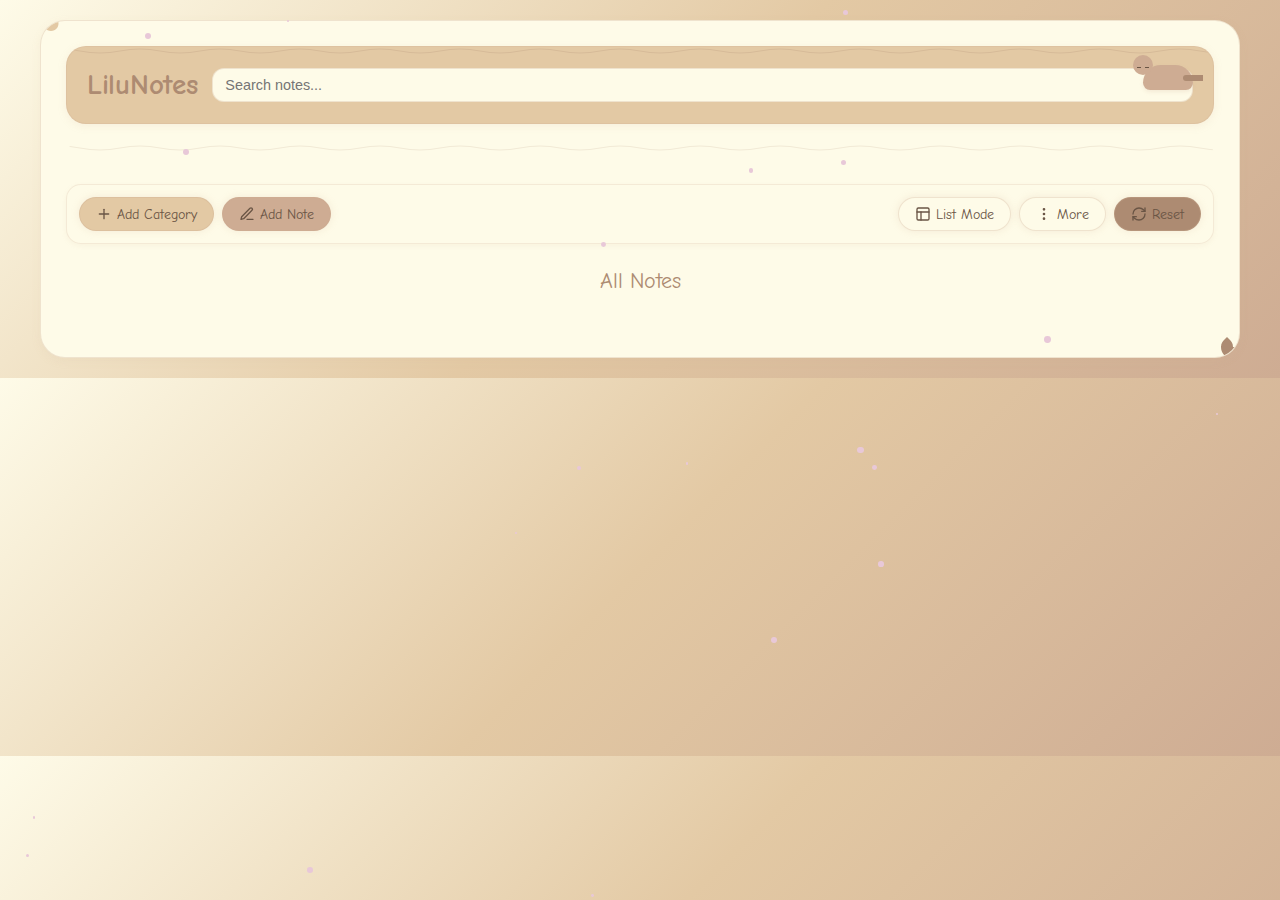
==== commit d738f045: "Update index.html" ====
--- a/index.html
+++ b/index.html
@@ -20,9 +20,6 @@
             <div class="header-content">
                 <h1>LiluNotes</h1>
                 <div class="search-wrapper">
-                    <button class="search-toggle" id="searchToggleBtn">
-                        <svg xmlns="http://www.w3.org/2000/svg" width="16" height="16" viewBox="0 0 24 24" fill="none" stroke="currentColor" stroke-width="2" stroke-linecap="round" stroke-linejoin="round"><circle cx="11" cy="11" r="8"/><path d="m21 21-4.3-4.3"/></svg>
-                    </button>
                     <div class="search-bar" id="searchBar">
                         <input type="text" id="searchInput" placeholder="Search notes...">
                     </div>
@@ -111,12 +108,5 @@
     <script src="https://accounts.google.com/gsi/client" async defer></script>
     <script src="cat-animations.js" defer></script>
     <script src="script.js"></script>
-    <script>
-        // Toggle search bar di mobile
-        document.getElementById('searchToggleBtn').addEventListener('click', function() {
-            const searchBar = document.getElementById('searchBar');
-            searchBar.classList.toggle('active');
-        });
-    </script>
 </body>
 </html>--- a/styles.css
+++ b/styles.css
@@ -44,6 +44,7 @@
     border-radius: 15px;
     box-shadow: 0 2px 5px rgba(206, 172, 147, 0.1);
     border: 1px solid rgba(206, 172, 147, 0.2);
+    position: relative;
 }
 
 .header-content {
@@ -68,6 +69,7 @@
     flex-grow: 1;
     order: 2;
     position: relative;
+    justify-content: center;
 }
 
 .search-toggle {
@@ -79,6 +81,7 @@
     color: #6a5545;
     cursor: pointer;
     transition: all 0.4s ease;
+    z-index: 15;
 }
 
 .search-toggle:hover {
@@ -116,18 +119,21 @@
     width: 60px;
     height: 40px;
     order: 3;
+    z-index: 10;
 }
 
 @media (max-width: 768px) {
     .header-content {
         flex-wrap: nowrap;
         gap: 10px;
+        position: relative;
     }
     h1 {
         font-size: 1.5em;
     }
     .search-wrapper {
         flex-grow: 0;
+        margin-right: 60px; /* Memberi ruang untuk kucing */
     }
     .search-toggle {
         display: flex;
@@ -136,26 +142,39 @@
     }
     .search-bar {
         position: absolute;
-        top: 100%;
+        top: 100%; /* Tepat di bawah header */
         left: 0;
-        width: 100%;
+        right: 0;
+        background: #e3c9a4; /* Warna selaras dengan header */
         padding: 10px 20px;
-        background: #e3c9a4;
-        border-radius: 0 0 15px 15px;
+        border-bottom-left-radius: 15px;
+        border-bottom-right-radius: 15px;
+        border: 1px solid rgba(206, 172, 147, 0.2);
+        border-top: none;
         box-shadow: 0 2px 5px rgba(206, 172, 147, 0.1);
-        transform: translateY(-10px);
+        transform: translateY(-100%); /* Mulai tersembunyi di atas */
         opacity: 0;
         visibility: hidden;
-        z-index: 10;
+        z-index: 20; /* Pastikan di atas elemen lain */
+        transition: transform 0.3s ease, opacity 0.3s ease;
     }
     .search-bar.active {
-        transform: translateY(0);
+        transform: translateY(0); /* Muncul ke bawah */
         opacity: 1;
         visibility: visible;
+    }
+    .search-bar input {
+        background: #fefbe8;
+        border-radius: 12px;
+        padding: 8px 12px;
     }
     .sleeping-cat {
         width: 50px;
         height: 35px;
+        position: absolute;
+        right: 20px;
+        top: 50%;
+        transform: translateY(-50%);
     }
 }
 
@@ -163,6 +182,9 @@
     h1 {
         font-size: 1.2em;
     }
+    .search-bar {
+        padding: 8px 15px;
+    }
     .search-bar input {
         padding: 6px 10px;
         font-size: 0.8em;
@@ -173,6 +195,9 @@
     }
     .search-toggle {
         padding: 5px;
+    }
+    .search-wrapper {
+        margin-right: 50px; /* Menyesuaikan ruang untuk kucing */
     }
 }
 
@@ -1047,7 +1072,7 @@
 }
 
 .finance-table tfoot td {
-    background: #e3c9a Membersihkan4;
+    background: #e3c9a4;
     font-weight: 600;
     color: #ad8b72;
     border-top: 1px dashed rgba(206, 172, 147, 0.2);
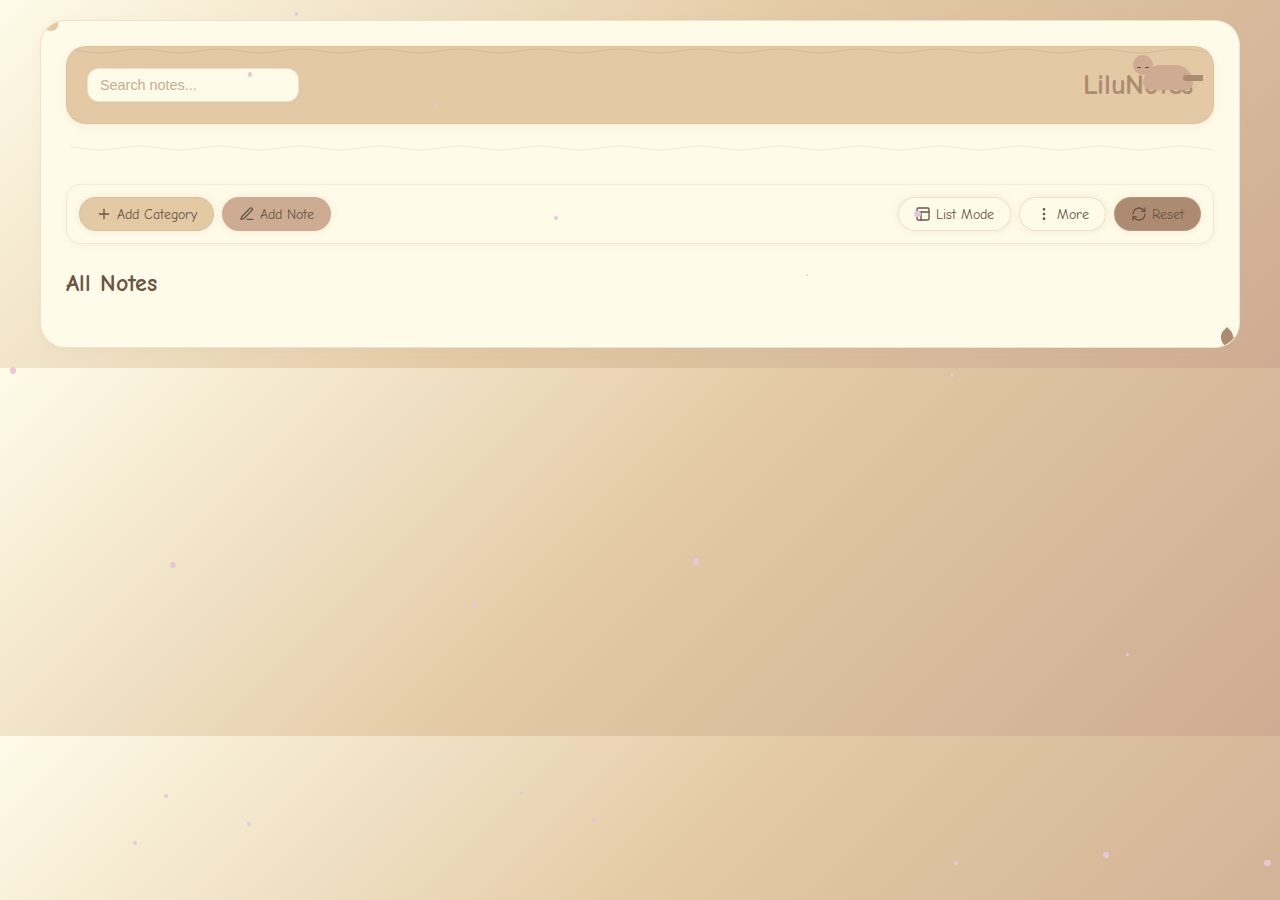
==== commit 7c0a75d1: "Update index.html" ====
--- a/index.html
+++ b/index.html
@@ -15,21 +15,24 @@
     </style>
 </head>
 <body>
+    <div class="background-gradient"></div>
     <div class="container">
         <header>
             <div class="header-content">
                 <h1>LiluNotes</h1>
-                <div class="search-wrapper">
-                    <div class="search-bar" id="searchBar">
-                        <input type="text" id="searchInput" placeholder="Search notes...">
+                <div class="search-cat-wrapper">
+                    <div class="sleeping-cat">
+                        <div class="cat-body">
+                            <div class="cat-head">
+                                <div class="cat-eyes"></div>
+                            </div>
+                            <div class="cat-tail"></div>
+                        </div>
                     </div>
-                </div>
-                <div class="sleeping-cat">
-                    <div class="cat-body">
-                        <div class="cat-head">
-                            <div class="cat-eyes"></div>
+                    <div class="search-wrapper">
+                        <div class="search-bar" id="searchBar">
+                            <input type="text" id="searchInput" placeholder="Search notes...">
                         </div>
-                        <div class="cat-tail"></div>
                     </div>
                 </div>
             </div>
--- a/styles.css
+++ b/styles.css
@@ -52,6 +52,7 @@
     align-items: center;
     justify-content: space-between;
     gap: 15px;
+    flex-wrap: wrap;
 }
 
 h1 {
@@ -64,35 +65,19 @@
 }
 
 .search-wrapper {
-    display: flex;
-    align-items: center;
-    flex-grow: 1;
     order: 2;
     position: relative;
-    justify-content: center;
-}
-
-.search-toggle {
-    display: none;
-    padding: 6px;
-    background: #ceac93;
-    border: 0.5px solid rgba(206, 172, 147, 0.3);
-    border-radius: 8px;
-    color: #6a5545;
-    cursor: pointer;
-    transition: all 0.4s ease;
-    z-index: 15;
-}
-
-.search-toggle:hover {
-    background: #fefbe8;
+    display: flex;
+    align-items: center;
+    max-width: 300px; /* Membatasi lebar di desktop */
+    flex-grow: 0; /* Tidak memanjang sepenuhnya */
 }
 
 .search-bar {
-    flex-grow: 1;
+    width: 100%;
     display: flex;
     align-items: center;
-    transition: all 0.3s ease;
+    transition: all 0.3s ease-in-out; /* Animasi halus */
 }
 
 .search-bar input {
@@ -104,14 +89,27 @@
     font-size: 0.9em;
     font-weight: 400;
     width: 100%;
-    transition: border-color 0.4s ease, box-shadow 0.4s ease;
+    max-width: 100%; /* Mengikuti wrapper */
+    transition: border-color 0.3s ease, box-shadow 0.3s ease, transform 0.3s ease;
     user-select: text;
+    box-shadow: 0 1px 3px rgba(206, 172, 147, 0.1);
 }
 
 .search-bar input:focus {
     border-color: rgba(206, 172, 147, 0.5);
-    box-shadow: 0 0 4px rgba(206, 172, 147, 0.2);
+    box-shadow: 0 0 6px rgba(206, 172, 147, 0.2);
     outline: none;
+    transform: scale(1.02); /* Efek zoom kecil saat fokus */
+}
+
+.search-bar input::placeholder {
+    color: #ad8b72;
+    opacity: 0.7;
+    transition: opacity 0.3s ease;
+}
+
+.search-bar input:focus::placeholder {
+    opacity: 0.4; /* Placeholder memudar saat fokus */
 }
 
 .sleeping-cat {
@@ -124,49 +122,26 @@
 
 @media (max-width: 768px) {
     .header-content {
-        flex-wrap: nowrap;
+        flex-direction: column;
+        align-items: flex-start;
         gap: 10px;
         position: relative;
     }
     h1 {
         font-size: 1.5em;
+        align-self: flex-start;
     }
     .search-wrapper {
-        flex-grow: 0;
-        margin-right: 60px; /* Memberi ruang untuk kucing */
-    }
-    .search-toggle {
-        display: flex;
-        align-items: center;
-        justify-content: center;
+        width: 100%;
+        max-width: none; /* Penuh di mobile */
+        order: 2;
+        margin-top: 5px;
     }
     .search-bar {
-        position: absolute;
-        top: 100%; /* Tepat di bawah header */
-        left: 0;
-        right: 0;
-        background: #e3c9a4; /* Warna selaras dengan header */
-        padding: 10px 20px;
-        border-bottom-left-radius: 15px;
-        border-bottom-right-radius: 15px;
-        border: 1px solid rgba(206, 172, 147, 0.2);
-        border-top: none;
-        box-shadow: 0 2px 5px rgba(206, 172, 147, 0.1);
-        transform: translateY(-100%); /* Mulai tersembunyi di atas */
-        opacity: 0;
-        visibility: hidden;
-        z-index: 20; /* Pastikan di atas elemen lain */
-        transition: transform 0.3s ease, opacity 0.3s ease;
-    }
-    .search-bar.active {
-        transform: translateY(0); /* Muncul ke bawah */
-        opacity: 1;
-        visibility: visible;
+        width: 100%;
     }
     .search-bar input {
-        background: #fefbe8;
-        border-radius: 12px;
-        padding: 8px 12px;
+        width: 100%;
     }
     .sleeping-cat {
         width: 50px;
@@ -182,9 +157,6 @@
     h1 {
         font-size: 1.2em;
     }
-    .search-bar {
-        padding: 8px 15px;
-    }
     .search-bar input {
         padding: 6px 10px;
         font-size: 0.8em;
@@ -192,15 +164,11 @@
     .sleeping-cat {
         width: 40px;
         height: 30px;
-    }
-    .search-toggle {
-        padding: 5px;
-    }
-    .search-wrapper {
-        margin-right: 50px; /* Menyesuaikan ruang untuk kucing */
-    }
-}
-
+        right: 15px;
+    }
+}
+
+/* Sisa CSS tetap sama seperti sebelumnya, hanya bagian header yang diubah */
 .categories {
     display: flex;
     gap: 8px;
@@ -466,7 +434,7 @@
     display: block;
 }
 
-.pinned-section h2, .notes-section h2 {
+.pinned-section h1, .notes-section h1 {
     font-size: 1.4em;
     font-weight: 500;
     color: #ad8b72;
@@ -1233,7 +1201,7 @@
         border-radius: 15px; 
     }
     .more-options.active { transform: translateX(-50%) translateY(0); }
-    .pinned-section h2, .notes-section h2 { font-size: 1.2em; }
+    .pinned-section h1, .notes-section h1 { font-size: 1.2em; }
     .notes-list { grid-template-columns: repeat(2, 1fr); gap: 8px; }
     .notes-list.list-mode { grid-template-columns: 1fr; gap: 6px; }
     .note { padding: 10px; }
@@ -1300,7 +1268,7 @@
         border-radius: 15px;
     }
     .more-options.active { transform: translateX(-50%) translateY(0); }
-    .pinned-section h2, .notes-section h2 { font-size: 1em; }
+    .pinned-section h1, .notes-section h1 { font-size: 1em; }
     .note { padding: 8px; }
     .note .title { font-size: 0.9em; }
     .note .category { font-size: 0.7em; }
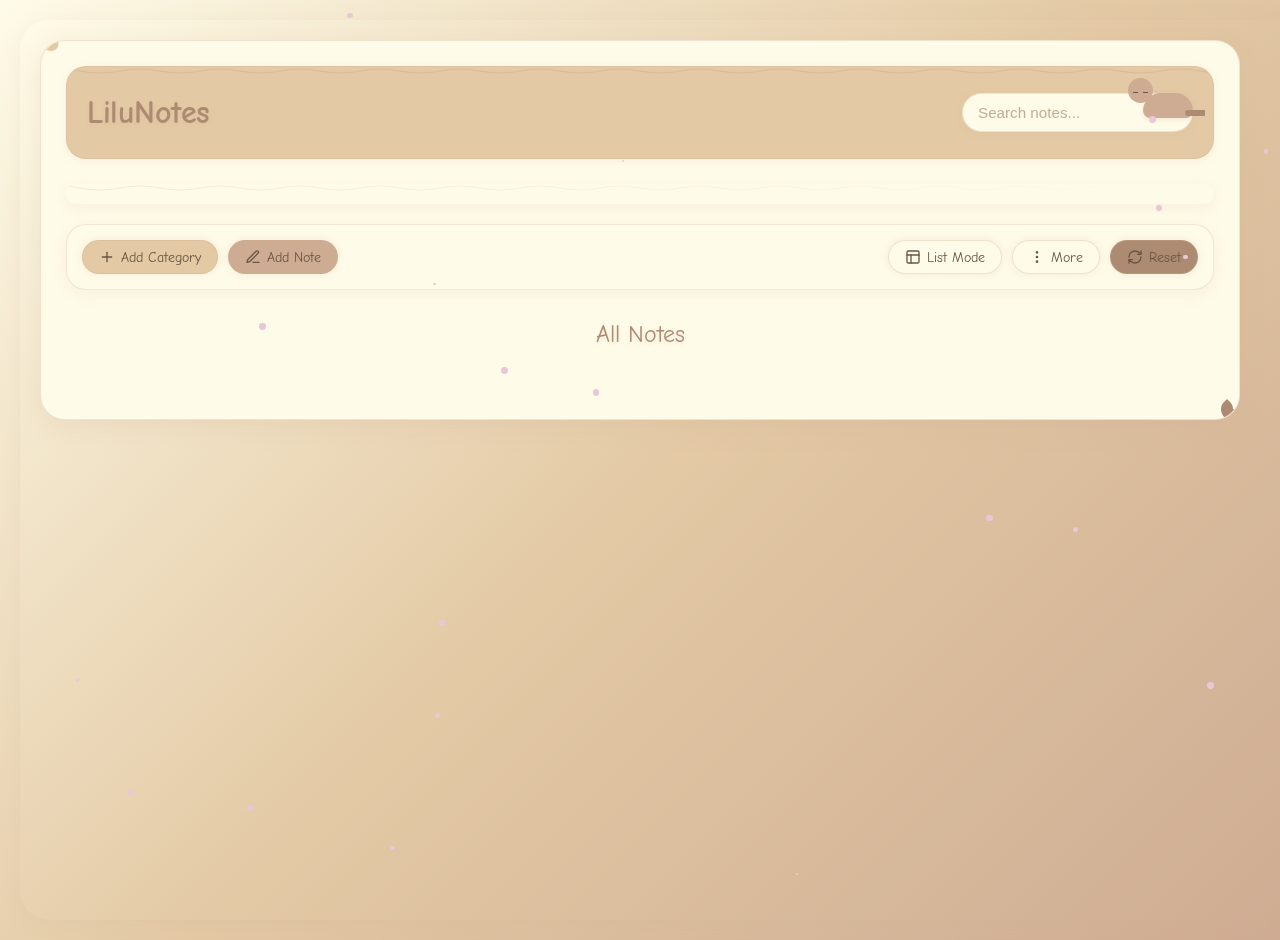
==== commit 0e2c3f99: "Update index.html" ====
--- a/index.html
+++ b/index.html
@@ -4,7 +4,7 @@
     <meta charset="UTF-8">
     <meta name="viewport" content="width=device-width, initial-scale=1.0">
     <title>TechNotes</title>
-    <link rel="stylesheet" href="styles.css">
+    <link rel="stylesheet" href="index.css">
     <link rel="stylesheet" href="cat-theme.css">
     <link href="https://fonts.googleapis.com/css2?family=Poppins:wght@400;500;600&display=swap" rel="stylesheet">
     <style>
--- a/index.css
+++ b/index.css
@@ -0,0 +1,658 @@
+/* index.css */
+
+/* Reset default styles */
+* {
+    margin: 0;
+    padding: 0;
+    box-sizing: border-box;
+}
+
+/* Hilangkan efek biru saat klik atau hover pada semua elemen interaktif */
+button, .note, .category, .sleeping-cat {
+    -webkit-tap-highlight-color: transparent;
+    tap-highlight-color: transparent;
+}
+
+body {
+    font-family: 'Comic Neue', sans-serif;
+    color: #6a5545;
+    padding: 0;
+    line-height: 1.6;
+    position: relative;
+    min-height: 100vh;
+    overflow-x: hidden;
+}
+
+.background-gradient {
+    position: fixed;
+    top: 0;
+    left: 0;
+    width: 100%;
+    height: 100vh;
+    background: linear-gradient(135deg, #fefbe8 0%, #e3c9a4 50%, #ceac93 100%);
+    z-index: -1;
+    margin: 20px;
+    border-radius: 30px;
+    box-shadow: 0 4px 20px rgba(206, 172, 147, 0.15);
+}
+
+.container {
+    max-width: 1200px;
+    margin: 40px auto;
+    background: rgba(255, 255, 255, 0.95);
+    border-radius: 30px;
+    box-shadow: 0 6px 25px rgba(206, 172, 147, 0.2);
+    padding: 30px;
+    animation: fadeIn 0.8s ease-in-out;
+    user-select: none;
+    position: relative;
+    z-index: 1;
+    transition: transform 0.3s ease;
+}
+
+.container:hover {
+    transform: translateY(-3px);
+}
+
+@keyframes fadeIn {
+    from { opacity: 0; transform: translateY(20px); }
+    to { opacity: 1; transform: translateY(0); }
+}
+
+header {
+    margin-bottom: 25px;
+    background: #e3c9a4;
+    padding: 20px;
+    border-radius: 20px;
+    box-shadow: 0 4px 15px rgba(206, 172, 147, 0.15);
+    border: 1px solid rgba(206, 172, 147, 0.25);
+    position: relative;
+    transition: box-shadow 0.3s ease;
+}
+
+header:hover {
+    box-shadow: 0 6px 20px rgba(206, 172, 147, 0.25);
+}
+
+.header-content {
+    display: flex;
+    align-items: center;
+    justify-content: space-between;
+    gap: 20px;
+    flex-wrap: wrap;
+}
+
+h1 {
+    font-size: 2em;
+    font-weight: 600;
+    color: #ad8b72;
+    letter-spacing: -0.5px;
+    white-space: nowrap;
+    order: 1;
+    text-shadow: 0 2px 4px rgba(206, 172, 147, 0.2);
+}
+
+.search-cat-wrapper {
+    display: flex;
+    flex-direction: column;
+    align-items: center;
+    gap: 10px;
+    order: 2;
+    max-width: 320px;
+}
+
+.search-wrapper {
+    width: 100%;
+    display: flex;
+    align-items: center;
+    transition: all 0.3s ease-in-out;
+}
+
+.search-bar {
+    width: 100%;
+    display: flex;
+    align-items: center;
+}
+
+.search-bar input {
+    padding: 10px 15px;
+    border: 1px solid rgba(206, 172, 147, 0.3);
+    border-radius: 25px;
+    background: #fefbe8;
+    color: #6a5545;
+    font-size: 0.95em;
+    font-weight: 400;
+    width: 100%;
+    max-width: 100%;
+    transition: border-color 0.3s ease, box-shadow 0.3s ease, transform 0.3s ease;
+    user-select: text;
+    box-shadow: 0 2px 8px rgba(206, 172, 147, 0.15);
+}
+
+.search-bar input:focus {
+    border-color: rgba(206, 172, 147, 0.5);
+    box-shadow: 0 4px 12px rgba(206, 172, 147, 0.25);
+    outline: none;
+    transform: scale(1.03);
+}
+
+.search-bar input::placeholder {
+    color: #ad8b72;
+    opacity: 0.7;
+    transition: opacity 0.3s ease;
+}
+
+.search-bar input:focus::placeholder {
+    opacity: 0.5;
+}
+
+.sleeping-cat {
+    flex-shrink: 0;
+    width: 60px;
+    height: 40px;
+}
+
+.categories {
+    display: flex;
+    gap: 10px;
+    margin-bottom: 25px;
+    overflow-x: auto;
+    padding: 12px;
+    background: #fefbe8;
+    border-radius: 20px;
+    position: relative;
+    white-space: nowrap;
+    scroll-behavior: smooth;
+    box-shadow: 0 4px 15px rgba(206, 172, 147, 0.15);
+    transition: box-shadow 0.3s ease;
+    -webkit-overflow-scrolling: touch;
+    scrollbar-width: none;
+    -ms-overflow-style: none;
+}
+
+.categories::-webkit-scrollbar {
+    display: none;
+}
+
+.categories:hover {
+    box-shadow: 0 6px 20px rgba(206, 172, 147, 0.25);
+}
+
+.categories::before {
+    content: '';
+    position: absolute;
+    top: 0;
+    left: 0;
+    width: 200%;
+    height: 10px;
+    background: url('data:image/svg+xml;utf8,<svg xmlns="http://www.w3.org/2000/svg" viewBox="0 0 100 10" preserveAspectRatio="none"><path d="M0 5 Q25 0 50 5 T100 5" stroke="%23ad8b72" stroke-width="4" fill="none" stroke-linecap="round"/></svg>') repeat-x;
+    background-size: 100px 10px;
+    animation: waveFlow 6s linear infinite;
+    z-index: 1;
+    mask-image: linear-gradient(to right, rgba(0, 0, 0, 1) 0%, rgba(0, 0, 0, 0) 100%);
+    -webkit-mask-image: linear-gradient(to right, rgba(0, 0, 0, 1) 0%, rgba(0, 0, 0, 0) 100%);
+    transform-origin: left;
+}
+
+@keyframes waveFlow {
+    0% { transform: translateX(0); }
+    100% { transform: translateX(-50%); }
+}
+
+.category {
+    display: flex;
+    align-items: center;
+    gap: 6px;
+    padding: 8px 18px;
+    background: #e3c9a4;
+    border-radius: 25px;
+    color: #ad8b72;
+    font-weight: 500;
+    font-size: 0.95em;
+    cursor: pointer;
+    transition: all 0.4s ease;
+    box-shadow: 0 3px 10px rgba(206, 172, 147, 0.2);
+    position: relative;
+    z-index: 2;
+    border: 1px solid rgba(206, 172, 147, 0.25);
+}
+
+.category .count {
+    background: rgba(206, 172, 147, 0.25);
+    border-radius: 10px;
+    padding: 3px 6px;
+    font-size: 0.85em;
+    box-shadow: 0 1px 3px rgba(206, 172, 147, 0.15);
+}
+
+.category.active {
+    background: #ceac93;
+    color: #fff;
+    box-shadow: 0 5px 15px rgba(206, 172, 147, 0.3);
+}
+
+.category.active .count {
+    background: rgba(255, 255, 255, 0.35);
+}
+
+.category:hover {
+    background: #ceac93;
+    color: #fff;
+    transform: translateY(-3px);
+    box-shadow: 0 6px 20px rgba(206, 172, 147, 0.3);
+}
+
+.category:hover .count {
+    background: rgba(255, 255, 255, 0.35);
+}
+
+.controls-wrapper {
+    background: #fefbe8;
+    padding: 15px;
+    border-radius: 20px;
+    box-shadow: 0 4px 15px rgba(206, 172, 147, 0.15);
+    margin-bottom: 25px;
+    border: 1px solid rgba(206, 172, 147, 0.25);
+    transition: box-shadow 0.3s ease;
+}
+
+.controls-wrapper:hover {
+    box-shadow: 0 6px 20px rgba(206, 172, 147, 0.25);
+}
+
+.controls {
+    display: flex;
+    gap: 15px;
+    justify-content: space-between;
+    flex-wrap: wrap;
+    position: relative;
+}
+
+.creation-controls, .utility-controls {
+    display: flex;
+    gap: 10px;
+}
+
+button {
+    display: flex;
+    align-items: center;
+    gap: 6px;
+}
+
+.add-category {
+    padding: 10px 20px;
+    border-radius: 25px;
+    border: 1px solid rgba(206, 172, 147, 0.3);
+    background: #e3c9a4;
+    color: #6a5545;
+    font-size: 0.9em;
+    font-weight: 500;
+    cursor: pointer;
+    transition: all 0.4s ease;
+    box-shadow: 0 3px 10px rgba(206, 172, 147, 0.2);
+    font-family: 'Comic Neue', sans-serif;
+}
+
+.add-category:hover, .add-category:active {
+    background: #fefbe8;
+    box-shadow: 0 5px 15px rgba(206, 172, 147, 0.3);
+    transform: translateY(-3px);
+}
+
+.add-note {
+    padding: 10px 20px;
+    border-radius: 25px;
+    border: 1px solid rgba(206, 172, 147, 0.3);
+    background: #ceac93;
+    color: #6a5545;
+    font-size: 0.9em;
+    font-weight: 500;
+    cursor: pointer;
+    transition: all 0.4s ease;
+    box-shadow: 0 3px 10px rgba(206, 172, 147, 0.2);
+    font-family: 'Comic Neue', sans-serif;
+}
+
+.add-note:hover, .add-note:active {
+    background: #e3c9a4;
+    box-shadow: 0 5px 15px rgba(206, 172, 147, 0.3);
+    transform: translateY(-3px);
+}
+
+.toggle-mode {
+    padding: 10px 20px;
+    border-radius: 25px;
+    border: 1px solid rgba(206, 172, 147, 0.3);
+    background: #fefbe8;
+    color: #6a5545;
+    font-size: 0.9em;
+    font-weight: 500;
+    cursor: pointer;
+    transition: all 0.4s ease;
+    box-shadow: 0 3px 10px rgba(206, 172, 147, 0.2);
+    font-family: 'Comic Neue', sans-serif;
+}
+
+.toggle-mode:hover, .toggle-mode:active {
+    background: #e3c9a4;
+    color: #ad8b72;
+    box-shadow: 0 5px 15px rgba(206, 172, 147, 0.3);
+}
+
+.more-btn {
+    padding: 10px 20px;
+    border-radius: 25px;
+    border: 1px solid rgba(206, 172, 147, 0.3);
+    background: #fefbe8;
+    color: #6a5545;
+    font-size: 0.9em;
+    font-weight: 500;
+    cursor: pointer;
+    transition: all 0.4s ease;
+    box-shadow: 0 3px 10px rgba(206, 172, 147, 0.2);
+    font-family: 'Comic Neue', sans-serif;
+}
+
+.more-btn:hover, .more-btn:active {
+    background: #e3c9a4;
+    color: #ad8b72;
+    box-shadow: 0 5px 15px rgba(206, 172, 147, 0.3);
+}
+
+.more-options {
+    display: none;
+    position: absolute;
+    top: calc(100% + 8px);
+    right: 0;
+    background: #fefbe8;
+    border-radius: 20px;
+    box-shadow: 0 5px 15px rgba(206, 172, 147, 0.25);
+    padding: 8px;
+    flex-direction: column;
+    gap: 6px;
+    z-index: 100;
+    opacity: 0;
+    transform: translateY(-10px);
+    transition: opacity 0.3s ease, transform 0.3s ease;
+    border: 1px solid rgba(206, 172, 147, 0.25);
+    font-family: 'Comic Neue', sans-serif;
+}
+
+.more-options.active {
+    display: flex;
+    opacity: 1;
+    transform: translateY(0);
+}
+
+.backup-btn, .restore-btn, .copy-backup-btn, .google-auth-btn, .backup-google-btn, .google-logout-btn, .reset-btn {
+    padding: 10px 20px;
+    border-radius: 25px;
+    border: 1px solid rgba(206, 172, 147, 0.3);
+    font-size: 0.9em;
+    font-weight: 500;
+    cursor: pointer;
+    transition: all 0.4s ease;
+    box-shadow: 0 3px 10px rgba(206, 172, 147, 0.2);
+    font-family: 'Comic Neue', sans-serif;
+    color: #6a5545;
+}
+
+.backup-btn {
+    background: #ad8b72;
+}
+
+.backup-btn:hover, .backup-btn:active {
+    background: #ceac93;
+    box-shadow: 0 5px 15px rgba(206, 172, 147, 0.3);
+}
+
+.restore-btn, .copy-backup-btn, .google-auth-btn {
+    background: #e3c9a4;
+}
+
+.restore-btn:hover, .restore-btn:active, .copy-backup-btn:hover, .copy-backup-btn:active, .google-auth-btn:hover, .google-auth-btn:active {
+    background: #fefbe8;
+    box-shadow: 0 5px 15px rgba(206, 172, 147, 0.3);
+}
+
+.backup-google-btn {
+    background: #ceac93;
+}
+
+.backup-google-btn:hover, .backup-google-btn:active {
+    background: #e3c9a4;
+    box-shadow: 0 5px 15px rgba(206, 172, 147, 0.3);
+}
+
+.google-logout-btn, .reset-btn {
+    background: #ad8b72;
+}
+
+.google-logout-btn:hover, .google-logout-btn:active, .reset-btn:hover, .reset-btn:active {
+    background: #ceac93;
+    box-shadow: 0 5px 15px rgba(206, 172, 147, 0.3);
+}
+
+.pinned-section {
+    margin-bottom: 25px;
+    display: none;
+}
+
+.pinned-section.active {
+    display: block;
+}
+
+.pinned-section h2, .notes-section h2 {
+    font-size: 1.5em;
+    font-weight: 500;
+    color: #ad8b72;
+    margin-bottom: 15px;
+    text-align: center;
+    transition: all 0.4s ease;
+    text-shadow: 0 2px 4px rgba(206, 172, 147, 0.2);
+}
+
+.notes-section {
+    margin-bottom: 25px;
+}
+
+.notes-list {
+    display: grid;
+    gap: 15px;
+    grid-template-columns: repeat(auto-fill, minmax(260px, 1fr));
+    transition: all 0.4s ease;
+}
+
+.notes-list.list-mode {
+    display: flex;
+    flex-direction: column;
+    gap: 10px;
+}
+
+.note {
+    background: #fefbe8;
+    padding: 15px;
+    border-radius: 20px;
+    border: 1px solid rgba(206, 172, 147, 0.25);
+    cursor: pointer;
+    transition: all 0.4s ease;
+    box-shadow: 0 4px 15px rgba(206, 172, 147, 0.2);
+    display: flex;
+    flex-direction: column;
+    gap: 8px;
+    max-width: 100%;
+    overflow: hidden;
+}
+
+.note.blurred {
+    filter: blur(4px);
+    pointer-events: auto;
+}
+
+.note:hover, .note:active {
+    transform: translateY(-3px);
+    box-shadow: 0 6px 20px rgba(206, 172, 147, 0.3);
+    background: #e3c9a4;
+}
+
+.note .title {
+    font-weight: 600;
+    font-size: 1.05em;
+    color: #6a5545;
+    overflow: hidden;
+    text-overflow: ellipsis;
+    white-space: nowrap;
+    max-width: 100%;
+}
+
+.note .category {
+    font-size: 0.85em;
+    color: #ad8b72;
+    background: #e3c9a4;
+    padding: 3px 8px;
+    border-radius: 15px;
+    align-self: flex-start;
+    box-shadow: 0 2px 5px rgba(206, 172, 147, 0.15);
+}
+
+.note .timestamp {
+    font-size: 0.8em;
+    color: #ceac93;
+    overflow: hidden;
+    text-overflow: ellipsis;
+    white-space: nowrap;
+    max-width: 100%;
+}
+
+.note .preview {
+    font-size: 0.9em;
+    color: #ad8b72;
+    overflow: hidden;
+    text-overflow: ellipsis;
+    display: -webkit-box;
+    -webkit-line-clamp: 2;
+    -webkit-box-orient: vertical;
+    max-width: 100%;
+    word-break: break-word;
+}
+
+.notes-list.list-mode .note {
+    width: 100%;
+    border-radius: 15px;
+    padding: 12px;
+    box-shadow: 0 4px 15px rgba(206, 172, 147, 0.2);
+}
+
+.view-more {
+    display: flex;
+    align-items: center;
+    gap: 6px;
+    margin: 20px auto 0;
+    padding: 10px 20px;
+    background: #ceac93;
+    border: 1px solid rgba(206, 172, 147, 0.3);
+    border-radius: 25px;
+    color: #6a5545;
+    font-size: 0.9em;
+    font-weight: 500;
+    cursor: pointer;
+    transition: all 0.4s ease;
+    box-shadow: 0 3px 10px rgba(206, 172, 147, 0.2);
+    font-family: 'Comic Neue', sans-serif;
+}
+
+.view-more:hover, .view-more:active {
+    background: #e3c9a4;
+    box-shadow: 0 5px 15px rgba(206, 172, 147, 0.3);
+    transform: translateY(-3px);
+}
+
+.context-menu, .note-context-menu {
+    position: absolute;
+    background: #fefbe8;
+    border-radius: 20px;
+    box-shadow: 0 5px 15px rgba(206, 172, 147, 0.25);
+    display: none;
+    z-index: 100;
+    transition: opacity 0.3s ease;
+    min-width: 150px;
+    border: 1px solid rgba(206, 172, 147, 0.25);
+    font-family: 'Comic Neue', sans-serif;
+}
+
+.menu-item {
+    padding: 8px 15px;
+    color: #6a5545;
+    font-weight: 400;
+    font-size: 0.95em;
+    cursor: pointer;
+    transition: all 0.4s ease;
+    display: flex;
+    align-items: center;
+    gap: 6px;
+}
+
+.menu-item:hover {
+    background: #ceac93;
+    color: #fff;
+    border-radius: 15px;
+}
+
+/* Media Queries untuk Responsivitas */
+@media (max-width: 768px) {
+    .container { padding: 20px; border-radius: 25px; margin: 20px auto; }
+    .background-gradient { margin: 10px; }
+    h1 { font-size: 1.6em; }
+    .controls { justify-content: center; gap: 10px; }
+    .categories { gap: 8px; }
+    .category { padding: 6px 15px; font-size: 0.9em; }
+    .add-category, .add-note, .toggle-mode, .more-btn, .backup-btn, .restore-btn, .reset-btn, .copy-backup-btn, .google-auth-btn, .backup-google-btn, .google-logout-btn {
+        padding: 8px 15px;
+        font-size: 0.85em;
+    }
+    .more-options { 
+        right: auto; 
+        left: 50%; 
+        transform: translateX(-50%); 
+        width: 180px;
+        top: calc(100% + 5px);
+    }
+    .more-options.active { transform: translateX(-50%) translateY(0); }
+    .pinned-section h2, .notes-section h2 { font-size: 1.3em; }
+    .notes-list { grid-template-columns: repeat(2, 1fr); gap: 10px; }
+    .notes-list.list-mode { grid-template-columns: 1fr; gap: 8px; }
+    .note { padding: 12px; }
+    .note .title { font-size: 1em; }
+    .note .category { font-size: 0.8em; }
+    .note .timestamp { font-size: 0.75em; }
+    .note .preview { font-size: 0.85em; }
+    .view-more { padding: 8px 15px; font-size: 0.85em; }
+    .sleeping-cat { width: 50px; height: 35px; }
+}
+
+@media (max-width: 480px) {
+    .container { padding: 15px; margin: 15px auto; }
+    .background-gradient { margin: 5px; }
+    h1 { font-size: 1.3em; }
+    .category { padding: 5px 12px; font-size: 0.85em; }
+    .add-category, .add-note, .toggle-mode, .more-btn, .backup-btn, .restore-btn, .reset-btn, .copy-backup-btn, .google-auth-btn, .backup-google-btn, .google-logout-btn {
+        padding: 6px 12px;
+        font-size: 0.8em;
+    }
+    .more-options { 
+        width: 160px;
+        left: 50%;
+        transform: translateX(-50%);
+        top: calc(100% + 5px);
+    }
+    .more-options.active { transform: translateX(-50%) translateY(0); }
+    .pinned-section h2, .notes-section h2 { font-size: 1.1em; }
+    .note { padding: 10px; }
+    .note .title { font-size: 0.95em; }
+    .note .category { font-size: 0.75em; }
+    .note .timestamp { font-size: 0.7em; }
+    .note .preview { font-size: 0.8em; }
+    .notes-list.list-mode .note { padding: 10px; }
+    .view-more { padding: 6px 12px; font-size: 0.8em; }
+    .sleeping-cat { width: 40px; height: 30px; }
+}--- a/cat-theme.css
+++ b/cat-theme.css
@@ -87,7 +87,7 @@
     pointer-events: none;
 }
 
-/* Kucing tidur di header */
+/* Kucing tidur di header dengan desain yang lebih baik */
 .sleeping-cat {
     position: absolute;
     top: 50%;
@@ -110,44 +110,68 @@
 
 .cat-head {
     position: absolute;
-    top: -10px;
-    left: -10px;
-    width: 20px;
-    height: 20px;
+    top: -15px;
+    left: -15px;
+    width: 25px;
+    height: 25px;
     background: #ceac93; /* Peach muda */
     border-radius: 50%;
     overflow: hidden;
 }
 
+/* Telinga kucing */
+.cat-ear-left,
+.cat-ear-right {
+    position: absolute;
+    width: 8px;
+    height: 12px;
+    background: #ceac93; /* Peach muda */
+    top: -8px;
+    border-radius: 4px 4px 0 0;
+    transform-origin: bottom;
+}
+
+.cat-ear-left {
+    left: 2px;
+    transform: rotate(-20deg);
+}
+
+.cat-ear-right {
+    right: 2px;
+    transform: rotate(20deg);
+}
+
+/* Mata kucing */
 .cat-eyes::before,
 .cat-eyes::after {
     content: '';
     position: absolute;
-    top: 12px;
-    width: 4px;
+    top: 14px;
+    width: 5px;
     height: 1px;
     background: #6a5545; /* Coklat lembut */
     transition: all 0.3s ease;
 }
 
 .cat-eyes::before {
-    left: 4px;
+    left: 5px;
 }
 
 .cat-eyes::after {
-    right: 4px;
+    right: 5px;
 }
 
 .sleeping-cat:hover .cat-eyes::before,
 .sleeping-cat:hover .cat-eyes::after {
-    height: 4px; /* Mata terbuka saat hover */
+    height: 5px; /* Mata terbuka saat hover */
     border-radius: 50%;
 }
 
+/* Ekor kucing yang lebih natural */
 .cat-tail {
     position: absolute;
-    top: 10px;
-    right: -10px;
+    bottom: 2px;
+    right: -12px;
     width: 20px;
     height: 6px;
     background: #ad8b72; /* Peach tua */
@@ -158,8 +182,8 @@
 
 @keyframes tailWag {
     0%, 100% { transform: rotate(0deg); }
-    25% { transform: rotate(-10deg); }
-    75% { transform: rotate(10deg); }
+    25% { transform: rotate(-15deg); }
+    75% { transform: rotate(15deg); }
 }
 
 /* Tombol dengan efek glow pastel dan ukuran lebih kecil */
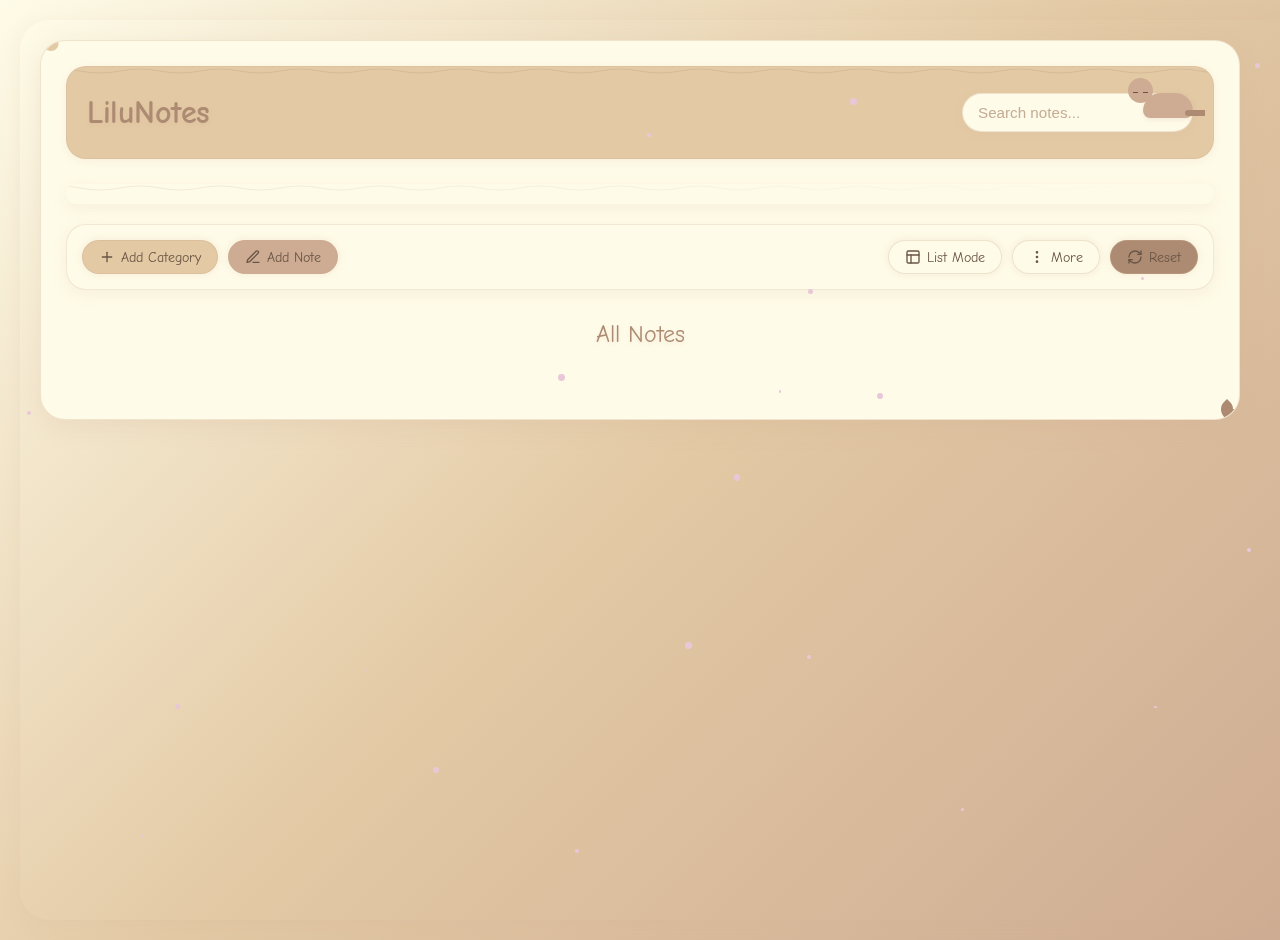
==== commit 97d00b06: "Update index.html" ====
--- a/index.html
+++ b/index.html
@@ -4,7 +4,7 @@
     <meta charset="UTF-8">
     <meta name="viewport" content="width=device-width, initial-scale=1.0">
     <title>TechNotes</title>
-    <link rel="stylesheet" href="index.css">
+    <link rel="stylesheet" href="styles.css">
     <link rel="stylesheet" href="cat-theme.css">
     <link href="https://fonts.googleapis.com/css2?family=Poppins:wght@400;500;600&display=swap" rel="stylesheet">
     <style>
--- a/styles.css
+++ b/styles.css
@@ -0,0 +1,1364 @@
+/* styles.css */
+
+/* Reset default styles */
+* {
+    margin: 0;
+    padding: 0;
+    box-sizing: border-box;
+}
+
+/* Hilangkan efek biru saat klik atau hover pada semua elemen interaktif */
+button, .note, .category, .sleeping-cat {
+    -webkit-tap-highlight-color: transparent;
+    tap-highlight-color: transparent;
+}
+
+body {
+    font-family: 'Comic Neue', sans-serif;
+    color: #6a5545;
+    padding: 0;
+    line-height: 1.6;
+    position: relative;
+    min-height: 100vh;
+    overflow-x: hidden;
+}
+
+.background-gradient {
+    position: fixed;
+    top: 0;
+    left: 0;
+    width: 100%;
+    height: 100vh;
+    background: linear-gradient(135deg, #fefbe8 0%, #e3c9a4 50%, #ceac93 100%);
+    z-index: -1;
+    margin: 20px;
+    border-radius: 30px;
+    box-shadow: 0 4px 20px rgba(206, 172, 147, 0.15);
+}
+
+.container {
+    max-width: 1200px;
+    margin: 40px auto;
+    background: rgba(255, 255, 255, 0.95);
+    border-radius: 30px;
+    box-shadow: 0 6px 25px rgba(206, 172, 147, 0.2);
+    padding: 30px;
+    animation: fadeIn 0.8s ease-in-out;
+    user-select: none;
+    position: relative;
+    z-index: 1;
+    transition: transform 0.3s ease;
+}
+
+.container:hover {
+    transform: translateY(-3px);
+}
+
+@keyframes fadeIn {
+    from { opacity: 0; transform: translateY(20px); }
+    to { opacity: 1; transform: translateY(0); }
+}
+
+header {
+    margin-bottom: 25px;
+    background: #e3c9a4;
+    padding: 20px;
+    border-radius: 20px;
+    box-shadow: 0 4px 15px rgba(206, 172, 147, 0.15);
+    border: 1px solid rgba(206, 172, 147, 0.25);
+    position: relative;
+    transition: box-shadow 0.3s ease;
+}
+
+header:hover {
+    box-shadow: 0 6px 20px rgba(206, 172, 147, 0.25);
+}
+
+.header-content {
+    display: flex;
+    align-items: center;
+    justify-content: space-between;
+    gap: 20px;
+    flex-wrap: wrap;
+}
+
+h1 {
+    font-size: 2em;
+    font-weight: 600;
+    color: #ad8b72;
+    letter-spacing: -0.5px;
+    white-space: nowrap;
+    order: 1;
+    text-shadow: 0 2px 4px rgba(206, 172, 147, 0.2);
+}
+
+.search-cat-wrapper {
+    display: flex;
+    flex-direction: column;
+    align-items: center;
+    gap: 10px;
+    order: 2;
+    max-width: 320px;
+}
+
+.search-wrapper {
+    width: 100%;
+    display: flex;
+    align-items: center;
+    transition: all 0.3s ease-in-out;
+}
+
+.search-bar {
+    width: 100%;
+    display: flex;
+    align-items: center;
+}
+
+.search-bar input {
+    padding: 10px 15px;
+    border: 1px solid rgba(206, 172, 147, 0.3);
+    border-radius: 25px;
+    background: #fefbe8;
+    color: #6a5545;
+    font-size: 0.95em;
+    font-weight: 400;
+    width: 100%;
+    max-width: 100%;
+    transition: border-color 0.3s ease, box-shadow 0.3s ease, transform 0.3s ease;
+    user-select: text;
+    box-shadow: 0 2px 8px rgba(206, 172, 147, 0.15);
+}
+
+.search-bar input:focus {
+    border-color: rgba(206, 172, 147, 0.5);
+    box-shadow: 0 4px 12px rgba(206, 172, 147, 0.25);
+    outline: none;
+    transform: scale(1.03);
+}
+
+.search-bar input::placeholder {
+    color: #ad8b72;
+    opacity: 0.7;
+    transition: opacity 0.3s ease;
+}
+
+.search-bar input:focus::placeholder {
+    opacity: 0.5;
+}
+
+.sleeping-cat {
+    flex-shrink: 0;
+    width: 60px;
+    height: 40px;
+}
+
+@media (max-width: 768px) {
+    .header-content {
+        flex-direction: column;
+        align-items: flex-start;
+        gap: 12px;
+    }
+    h1 {
+        font-size: 1.6em;
+    }
+    .search-cat-wrapper {
+        flex-direction: row;
+        align-items: center;
+        width: 100%;
+        max-width: none;
+        gap: 15px;
+        justify-content: space-between;
+    }
+    .search-wrapper {
+        width: auto;
+        flex-grow: 1;
+    }
+    .search-bar input {
+        width: 100%;
+    }
+    .sleeping-cat {
+        width: 50px;
+        height: 35px;
+    }
+}
+
+@media (max-width: 480px) {
+    h1 {
+        font-size: 1.3em;
+    }
+    .search-bar input {
+        padding: 8px 12px;
+        font-size: 0.85em;
+    }
+    .sleeping-cat {
+        width: 40px;
+        height: 30px;
+    }
+    .search-cat-wrapper {
+        gap: 10px;
+    }
+}
+
+/* Categories dengan scrollbar tersembunyi */
+.categories {
+    display: flex;
+    gap: 10px;
+    margin-bottom: 25px;
+    overflow-x: auto;
+    padding: 12px;
+    background: #fefbe8;
+    border-radius: 20px;
+    position: relative;
+    white-space: nowrap;
+    scroll-behavior: smooth;
+    box-shadow: 0 4px 15px rgba(206, 172, 147, 0.15);
+    transition: box-shadow 0.3s ease;
+    -webkit-overflow-scrolling: touch; /* Smooth scrolling di iOS */
+    scrollbar-width: none; /* Firefox */
+    -ms-overflow-style: none; /* IE dan Edge */
+}
+
+.categories::-webkit-scrollbar {
+    display: none; /* Chrome, Safari, dan browser berbasis Webkit */
+}
+
+.categories:hover {
+    box-shadow: 0 6px 20px rgba(206, 172, 147, 0.25);
+}
+
+.categories::before {
+    content: '';
+    position: absolute;
+    top: 0;
+    left: 0;
+    width: 200%;
+    height: 10px;
+    background: url('data:image/svg+xml;utf8,<svg xmlns="http://www.w3.org/2000/svg" viewBox="0 0 100 10" preserveAspectRatio="none"><path d="M0 5 Q25 0 50 5 T100 5" stroke="%23ad8b72" stroke-width="4" fill="none" stroke-linecap="round"/></svg>') repeat-x;
+    background-size: 100px 10px;
+    animation: waveFlow 6s linear infinite;
+    z-index: 1;
+    mask-image: linear-gradient(to right, rgba(0, 0, 0, 1) 0%, rgba(0, 0, 0, 0) 100%);
+    -webkit-mask-image: linear-gradient(to right, rgba(0, 0, 0, 1) 0%, rgba(0, 0, 0, 0) 100%);
+    transform-origin: left;
+}
+
+@keyframes waveFlow {
+    0% { transform: translateX(0); }
+    100% { transform: translateX(-50%); }
+}
+
+.category {
+    display: flex;
+    align-items: center;
+    gap: 6px;
+    padding: 8px 18px;
+    background: #e3c9a4;
+    border-radius: 25px;
+    color: #ad8b72;
+    font-weight: 500;
+    font-size: 0.95em;
+    cursor: pointer;
+    transition: all 0.4s ease;
+    box-shadow: 0 3px 10px rgba(206, 172, 147, 0.2);
+    position: relative;
+    z-index: 2;
+    border: 1px solid rgba(206, 172, 147, 0.25);
+}
+
+.category .count {
+    background: rgba(206, 172, 147, 0.25);
+    border-radius: 10px;
+    padding: 3px 6px;
+    font-size: 0.85em;
+    box-shadow: 0 1px 3px rgba(206, 172, 147, 0.15);
+}
+
+.category.active {
+    background: #ceac93;
+    color: #fff;
+    box-shadow: 0 5px 15px rgba(206, 172, 147, 0.3);
+}
+
+.category.active .count {
+    background: rgba(255, 255, 255, 0.35);
+}
+
+.category:hover {
+    background: #ceac93;
+    color: #fff;
+    transform: translateY(-3px);
+    box-shadow: 0 6px 20px rgba(206, 172, 147, 0.3);
+}
+
+.category:hover .count {
+    background: rgba(255, 255, 255, 0.35);
+}
+
+.controls-wrapper {
+    background: #fefbe8;
+    padding: 15px;
+    border-radius: 20px;
+    box-shadow: 0 4px 15px rgba(206, 172, 147, 0.15);
+    margin-bottom: 25px;
+    border: 1px solid rgba(206, 172, 147, 0.25);
+    transition: box-shadow 0.3s ease;
+}
+
+.controls-wrapper:hover {
+    box-shadow: 0 6px 20px rgba(206, 172, 147, 0.25);
+}
+
+.controls {
+    display: flex;
+    gap: 15px;
+    justify-content: space-between;
+    flex-wrap: wrap;
+    position: relative;
+}
+
+.creation-controls, .utility-controls {
+    display: flex;
+    gap: 10px;
+}
+
+button {
+    display: flex;
+    align-items: center;
+    gap: 6px;
+}
+
+.add-category {
+    padding: 10px 20px;
+    border-radius: 25px;
+    border: 1px solid rgba(206, 172, 147, 0.3);
+    background: #e3c9a4;
+    color: #6a5545;
+    font-size: 0.9em;
+    font-weight: 500;
+    cursor: pointer;
+    transition: all 0.4s ease;
+    box-shadow: 0 3px 10px rgba(206, 172, 147, 0.2);
+    font-family: 'Comic Neue', sans-serif;
+}
+
+.add-category:hover, .add-category:active {
+    background: #fefbe8;
+    box-shadow: 0 5px 15px rgba(206, 172, 147, 0.3);
+    transform: translateY(-3px);
+}
+
+.add-note {
+    padding: 10px 20px;
+    border-radius: 25px;
+    border: 1px solid rgba(206, 172, 147, 0.3);
+    background: #ceac93;
+    color: #6a5545;
+    font-size: 0.9em;
+    font-weight: 500;
+    cursor: pointer;
+    transition: all 0.4s ease;
+    box-shadow: 0 3px 10px rgba(206, 172, 147, 0.2);
+    font-family: 'Comic Neue', sans-serif;
+}
+
+.add-note:hover, .add-note:active {
+    background: #e3c9a4;
+    box-shadow: 0 5px 15px rgba(206, 172, 147, 0.3);
+    transform: translateY(-3px);
+}
+
+.toggle-mode {
+    padding: 10px 20px;
+    border-radius: 25px;
+    border: 1px solid rgba(206, 172, 147, 0.3);
+    background: #fefbe8;
+    color: #6a5545;
+    font-size: 0.9em;
+    font-weight: 500;
+    cursor: pointer;
+    transition: all 0.4s ease;
+    box-shadow: 0 3px 10px rgba(206, 172, 147, 0.2);
+    font-family: 'Comic Neue', sans-serif;
+}
+
+.toggle-mode:hover, .toggle-mode:active {
+    background: #e3c9a4;
+    color: #ad8b72;
+    box-shadow: 0 5px 15px rgba(206, 172, 147, 0.3);
+}
+
+.more-btn {
+    padding: 10px 20px;
+    border-radius: 25px;
+    border: 1px solid rgba(206, 172, 147, 0.3);
+    background: #fefbe8;
+    color: #6a5545;
+    font-size: 0.9em;
+    font-weight: 500;
+    cursor: pointer;
+    transition: all 0.4s ease;
+    box-shadow: 0 3px 10px rgba(206, 172, 147, 0.2);
+    font-family: 'Comic Neue', sans-serif;
+}
+
+.more-btn:hover, .more-btn:active {
+    background: #e3c9a4;
+    color: #ad8b72;
+    box-shadow: 0 5px 15px rgba(206, 172, 147, 0.3);
+}
+
+.more-options {
+    display: none;
+    position: absolute;
+    top: calc(100% + 8px);
+    right: 0;
+    background: #fefbe8;
+    border-radius: 20px;
+    box-shadow: 0 5px 15px rgba(206, 172, 147, 0.25);
+    padding: 8px;
+    flex-direction: column;
+    gap: 6px;
+    z-index: 100;
+    opacity: 0;
+    transform: translateY(-10px);
+    transition: opacity 0.3s ease, transform 0.3s ease;
+    border: 1px solid rgba(206, 172, 147, 0.25);
+    font-family: 'Comic Neue', sans-serif;
+}
+
+.more-options.active {
+    display: flex;
+    opacity: 1;
+    transform: translateY(0);
+}
+
+.backup-btn, .restore-btn, .copy-backup-btn, .google-auth-btn, .backup-google-btn, .google-logout-btn, .reset-btn {
+    padding: 10px 20px;
+    border-radius: 25px;
+    border: 1px solid rgba(206, 172, 147, 0.3);
+    font-size: 0.9em;
+    font-weight: 500;
+    cursor: pointer;
+    transition: all 0.4s ease;
+    box-shadow: 0 3px 10px rgba(206, 172, 147, 0.2);
+    font-family: 'Comic Neue', sans-serif;
+    color: #6a5545;
+}
+
+.backup-btn {
+    background: #ad8b72;
+}
+
+.backup-btn:hover, .backup-btn:active {
+    background: #ceac93;
+    box-shadow: 0 5px 15px rgba(206, 172, 147, 0.3);
+}
+
+.restore-btn, .copy-backup-btn, .google-auth-btn {
+    background: #e3c9a4;
+}
+
+.restore-btn:hover, .restore-btn:active, .copy-backup-btn:hover, .copy-backup-btn:active, .google-auth-btn:hover, .google-auth-btn:active {
+    background: #fefbe8;
+    box-shadow: 0 5px 15px rgba(206, 172, 147, 0.3);
+}
+
+.backup-google-btn {
+    background: #ceac93;
+}
+
+.backup-google-btn:hover, .backup-google-btn:active {
+    background: #e3c9a4;
+    box-shadow: 0 5px 15px rgba(206, 172, 147, 0.3);
+}
+
+.google-logout-btn, .reset-btn {
+    background: #ad8b72;
+}
+
+.google-logout-btn:hover, .google-logout-btn:active, .reset-btn:hover, .reset-btn:active {
+    background: #ceac93;
+    box-shadow: 0 5px 15px rgba(206, 172, 147, 0.3);
+}
+
+.pinned-section {
+    margin-bottom: 25px;
+    display: none;
+}
+
+.pinned-section.active {
+    display: block;
+}
+
+.pinned-section h2, .notes-section h2 {
+    font-size: 1.5em;
+    font-weight: 500;
+    color: #ad8b72;
+    margin-bottom: 15px;
+    text-align: center;
+    transition: all 0.4s ease;
+    text-shadow: 0 2px 4px rgba(206, 172, 147, 0.2);
+}
+
+.notes-section {
+    margin-bottom: 25px;
+}
+
+.notes-list {
+    display: grid;
+    gap: 15px;
+    grid-template-columns: repeat(auto-fill, minmax(260px, 1fr));
+    transition: all 0.4s ease;
+}
+
+.notes-list.list-mode {
+    display: flex;
+    flex-direction: column;
+    gap: 10px;
+}
+
+.note {
+    background: #fefbe8;
+    padding: 15px;
+    border-radius: 20px;
+    border: 1px solid rgba(206, 172, 147, 0.25);
+    cursor: pointer;
+    transition: all 0.4s ease;
+    box-shadow: 0 4px 15px rgba(206, 172, 147, 0.2);
+    display: flex;
+    flex-direction: column;
+    gap: 8px;
+    max-width: 100%;
+    overflow: hidden;
+}
+
+.note.blurred {
+    filter: blur(4px);
+    pointer-events: auto;
+}
+
+.note:hover, .note:active {
+    transform: translateY(-3px);
+    box-shadow: 0 6px 20px rgba(206, 172, 147, 0.3);
+    background: #e3c9a4;
+}
+
+.note .title {
+    font-weight: 600;
+    font-size: 1.05em;
+    color: #6a5545;
+    overflow: hidden;
+    text-overflow: ellipsis;
+    white-space: nowrap;
+    max-width: 100%;
+}
+
+.note .category {
+    font-size: 0.85em;
+    color: #ad8b72;
+    background: #e3c9a4;
+    padding: 3px 8px;
+    border-radius: 15px;
+    align-self: flex-start;
+    box-shadow: 0 2px 5px rgba(206, 172, 147, 0.15);
+}
+
+.note .timestamp {
+    font-size: 0.8em;
+    color: #ceac93;
+    overflow: hidden;
+    text-overflow: ellipsis;
+    white-space: nowrap;
+    max-width: 100%;
+}
+
+.note .preview {
+    font-size: 0.9em;
+    color: #ad8b72;
+    overflow: hidden;
+    text-overflow: ellipsis;
+    display: -webkit-box;
+    -webkit-line-clamp: 2;
+    -webkit-box-orient: vertical;
+    max-width: 100%;
+    word-break: break-word;
+}
+
+.notes-list.list-mode .note {
+    width: 100%;
+    border-radius: 15px;
+    padding: 12px;
+    box-shadow: 0 4px 15px rgba(206, 172, 147, 0.2);
+}
+
+.view-more {
+    display: flex;
+    align-items: center;
+    gap: 6px;
+    margin: 20px auto 0;
+    padding: 10px 20px;
+    background: #ceac93;
+    border: 1px solid rgba(206, 172, 147, 0.3);
+    border-radius: 25px;
+    color: #6a5545;
+    font-size: 0.9em;
+    font-weight: 500;
+    cursor: pointer;
+    transition: all 0.4s ease;
+    box-shadow: 0 3px 10px rgba(206, 172, 147, 0.2);
+    font-family: 'Comic Neue', sans-serif;
+}
+
+.view-more:hover, .view-more:active {
+    background: #e3c9a4;
+    box-shadow: 0 5px 15px rgba(206, 172, 147, 0.3);
+    transform: translateY(-3px);
+}
+
+.context-menu, .note-context-menu {
+    position: absolute;
+    background: #fefbe8;
+    border-radius: 20px;
+    box-shadow: 0 5px 15px rgba(206, 172, 147, 0.25);
+    display: none;
+    z-index: 100;
+    transition: opacity 0.3s ease;
+    min-width: 150px;
+    border: 1px solid rgba(206, 172, 147, 0.25);
+    font-family: 'Comic Neue', sans-serif;
+}
+
+.menu-item {
+    padding: 8px 15px;
+    color: #6a5545;
+    font-weight: 400;
+    font-size: 0.95em;
+    cursor: pointer;
+    transition: all 0.4s ease;
+    display: flex;
+    align-items: center;
+    gap: 6px;
+}
+
+.menu-item:hover {
+    background: #ceac93;
+    color: #fff;
+    border-radius: 15px;
+}
+
+/* Edit Container */
+.edit-container {
+    max-width: 900px;
+    margin: 40px auto;
+    background: #fefbe8;
+    border-radius: 30px;
+    box-shadow: 0 6px 25px rgba(206, 172, 147, 0.2);
+    padding: 25px;
+    animation: fadeIn 0.8s ease-in-out;
+}
+
+/* Toolbar dengan scrollbar tersembunyi */
+.toolbar {
+    display: flex;
+    flex-wrap: nowrap;
+    gap: 15px;
+    margin-bottom: 25px;
+    background: #e3c9a4;
+    padding: 15px;
+    border-radius: 20px;
+    box-shadow: 0 4px 15px rgba(206, 172, 147, 0.15);
+    justify-content: flex-start;
+    border: 1px solid rgba(206, 172, 147, 0.25);
+    overflow-x: auto;
+    white-space: nowrap;
+    -webkit-overflow-scrolling: touch;
+    scrollbar-width: none; /* Firefox */
+    -ms-overflow-style: none; /* IE dan Edge */
+}
+
+.toolbar::-webkit-scrollbar {
+    display: none; /* Chrome, Safari, dan browser berbasis Webkit */
+}
+
+.toolbar-section {
+    display: flex;
+    flex-direction: column;
+    gap: 8px;
+}
+
+.toolbar-label {
+    font-size: 0.8em;
+    font-weight: 500;
+    color: #ad8b72;
+    text-transform: uppercase;
+    letter-spacing: 0.5px;
+    text-shadow: 0 1px 2px rgba(206, 172, 147, 0.15);
+}
+
+.toolbar-group {
+    display: flex;
+    gap: 6px;
+    padding: 6px;
+    border-radius: 15px;
+    background: #fefbe8;
+    box-shadow: 0 2px 8px rgba(206, 172, 147, 0.15);
+    border: 1px solid rgba(206, 172, 147, 0.25);
+    transition: all 0.4s ease;
+}
+
+.toolbar-group:hover {
+    box-shadow: 0 4px 12px rgba(206, 172, 147, 0.25);
+}
+
+.tool-btn, .edit-btn, .exit-btn, .table-tool-btn {
+    padding: 8px;
+    background: #fefbe8;
+    border: 1px solid rgba(206, 172, 147, 0.3);
+    border-radius: 15px;
+    color: #6a5545;
+    font-weight: 500;
+    font-size: 0.95em;
+    cursor: pointer;
+    transition: all 0.4s ease;
+    box-shadow: 0 2px 8px rgba(206, 172, 147, 0.15);
+    display: flex;
+    align-items: center;
+    justify-content: center;
+    min-width: 36px;
+    height: 36px;
+    font-family: 'Comic Neue', sans-serif;
+}
+
+.tool-btn:hover, .edit-btn:hover, .exit-btn:hover, .table-tool-btn:hover {
+    background: #ceac93;
+    color: #fff;
+    box-shadow: 0 4px 12px rgba(206, 172, 147, 0.25);
+    transform: translateY(-2px);
+}
+
+.tool-btn:active, .edit-btn:active, .exit-btn:active, .table-tool-btn:active {
+    transform: scale(0.95);
+}
+
+.edit-btn {
+    background: #e3c9a4;
+}
+
+.edit-btn:hover {
+    background: #fefbe8;
+}
+
+.exit-btn {
+    background: #ad8b72;
+}
+
+.exit-btn:hover {
+    background: #ceac93;
+}
+
+.table-tool-btn.add-row-btn, .table-tool-btn.add-col-btn {
+    background-color: #e3c9a4;
+}
+
+.table-tool-btn.add-row-btn:hover, .table-tool-btn.add-col-btn:hover {
+    background-color: #fefbe8;
+}
+
+.table-tool-btn.delete-row-btn, .table-tool-btn.delete-col-btn {
+    background-color: #ad8b72;
+}
+
+.table-tool-btn.delete-row-btn:hover, .table-tool-btn.delete-col-btn:hover {
+    background-color: #ceac93;
+}
+
+.table-tool-btn {
+    display: none;
+}
+
+/* Editor Header */
+.editor-header {
+    display: flex;
+    flex-direction: column;
+    gap: 15px;
+    margin-bottom: 20px;
+}
+
+/* Category Select */
+.category-select {
+    padding: 10px 15px;
+    border: 1px solid rgba(206, 172, 147, 0.3);
+    border-radius: 20px;
+    background: #fefbe8;
+    color: #6a5545;
+    font-size: 0.95em;
+    font-weight: 500;
+    width: 100%;
+    max-width: 300px;
+    transition: all 0.4s ease;
+    box-shadow: 0 2px 8px rgba(206, 172, 147, 0.15);
+}
+
+.category-select:focus {
+    border-color: rgba(206, 172, 147, 0.5);
+    box-shadow: 0 4px 12px rgba(206, 172, 147, 0.25);
+    outline: none;
+}
+
+/* Calc Mode Select */
+.calc-mode-select {
+    padding: 8px 12px;
+    border: 1px solid rgba(206, 172, 147, 0.3);
+    border-radius: 15px;
+    background: #fefbe8;
+    color: #6a5545;
+    font-size: 0.9em;
+    font-weight: 500;
+    width: 120px;
+    transition: all 0.4s ease;
+    box-shadow: 0 2px 8px rgba(206, 172, 147, 0.15);
+}
+
+.calc-mode-select:focus {
+    border-color: rgba(206, 172, 147, 0.5);
+    box-shadow: 0 4px 12px rgba(206, 172, 147, 0.25);
+    outline: none;
+}
+
+/* Note Title */
+.note-title {
+    width: 100%;
+    padding: 12px 15px;
+    background: #e3c9a4;
+    border: 1px solid rgba(206, 172, 147, 0.25);
+    border-radius: 20px;
+    color: #6a5545;
+    font-size: 1.15em;
+    font-weight: 500;
+    transition: all 0.4s ease;
+    box-shadow: 0 3px 10px rgba(206, 172, 147, 0.2);
+}
+
+.note-title:focus {
+    border-color: rgba(206, 172, 147, 0.5);
+    box-shadow: 0 5px 15px rgba(206, 172, 147, 0.3);
+    outline: none;
+}
+
+/* Note Content dengan scrollbar tersembunyi */
+.note-content {
+    height: 350px;
+    max-height: 350px;
+    background: #fefbe8;
+    padding: 20px;
+    border: 1px solid rgba(206, 172, 147, 0.25);
+    border-radius: 20px;
+    color: #6a5545;
+    font-size: 1em;
+    font-weight: 400;
+    box-shadow: 0 4px 15px rgba(206, 172, 147, 0.2);
+    transition: all 0.4s ease;
+    overflow-x: auto;
+    overflow-y: auto;
+    position: relative;
+    cursor: text;
+    -webkit-overflow-scrolling: touch;
+    scrollbar-width: none; /* Firefox */
+    -ms-overflow-style: none; /* IE dan Edge */
+}
+
+.note-content::-webkit-scrollbar {
+    display: none; /* Chrome, Safari, dan browser berbasis Webkit */
+}
+
+.note-content[contenteditable="true"] {
+    user-select: text;
+    -webkit-user-select: text;
+    -moz-user-select: text;
+    -ms-user-select: text;
+}
+
+.note-content:focus {
+    border-color: rgba(206, 172, 147, 0.5);
+    box-shadow: 0 6px 20px rgba(206, 172, 147, 0.3);
+    outline: none;
+}
+
+.note-content ul,
+.note-content ol {
+    margin: 0 auto;
+    padding-left: 35px;
+    max-width: 80%;
+    list-style-position: outside;
+}
+
+/* View Mode Styles */
+.view-header {
+    display: flex;
+    justify-content: flex-end;
+    margin-bottom: 15px;
+}
+
+.note-title-view {
+    width: 100%;
+    padding: 12px;
+    background: #e3c9a4;
+    border: 1px solid rgba(206, 172, 147, 0.25);
+    border-radius: 20px;
+    color: #6a5545;
+    font-size: 1.5em;
+    font-weight: 600;
+    margin-bottom: 15px;
+    text-align: center;
+    box-shadow: 0 4px 15px rgba(206, 172, 147, 0.2);
+}
+
+/* Note Content View dengan scrollbar tersembunyi */
+.note-content-view {
+    min-height: 350px;
+    background: #fefbe8;
+    padding: 20px;
+    border: 1px solid rgba(206, 172, 147, 0.25);
+    border-radius: 20px;
+    color: #6a5545;
+    font-size: 1em;
+    font-weight: 400;
+    box-shadow: 0 4px 15px rgba(206, 172, 147, 0.2);
+    user-select: text;
+    overflow-x: auto;
+    word-wrap: break-word;
+    cursor: default;
+    -webkit-overflow-scrolling: touch;
+    scrollbar-width: none; /* Firefox */
+    -ms-overflow-style: none; /* IE dan Edge */
+}
+
+.note-content-view::-webkit-scrollbar {
+    display: none; /* Chrome, Safari, dan browser berbasis Webkit */
+}
+
+.note-content-view:focus {
+    outline: none;
+    border-color: rgba(206, 172, 147, 0.5);
+    box-shadow: 0 6px 20px rgba(206, 172, 147, 0.3);
+}
+
+.note-content-view [contenteditable="false"] {
+    cursor: default;
+    background: transparent;
+    border: none;
+}
+
+.note-content-view ul,
+.note-content-view ol {
+    margin: 0 auto;
+    padding-left: 35px;
+    max-width: 80%;
+    list-style-position: outside;
+}
+
+.save-btn {
+    margin-top: 15px;
+    padding: 10px 20px;
+    background: #e3c9a4;
+    border: 1px solid rgba(206, 172, 147, 0.3);
+    border-radius: 25px;
+    color: #6a5545;
+    font-size: 0.9em;
+    font-weight: 500;
+    cursor: pointer;
+    transition: all 0.4s ease;
+    box-shadow: 0 3px 10px rgba(206, 172, 147, 0.2);
+    font-family: 'Comic Neue', sans-serif;
+}
+
+.save-btn:hover, .save-btn:active {
+    background: #fefbe8;
+    box-shadow: 0 5px 15px rgba(206, 172, 147, 0.3);
+    transform: translateY(-3px);
+}
+
+.done {
+    text-decoration: line-through;
+    color: #ceac93;
+    transition: all 0.4s ease;
+}
+
+.no-notes {
+    text-align: center;
+    color: #ad8b72;
+    font-size: 1em;
+    font-weight: 400;
+    padding: 20px;
+}
+
+.copyable {
+    background-color: #e3c9a4;
+    padding: 3px 6px;
+    border-radius: 10px;
+    color: #ad8b72;
+    cursor: pointer;
+    transition: all 0.4s ease;
+    box-shadow: 0 2px 5px rgba(206, 172, 147, 0.15);
+}
+
+.copyable:hover {
+    background-color: #ceac93;
+    color: #fff;
+}
+
+/* Table Styles dengan scrollbar tersembunyi */
+.table-wrapper {
+    position: relative;
+    display: block;
+    margin: 10px 0;
+    overflow-x: auto;
+    max-width: 100%;
+    -webkit-overflow-scrolling: touch;
+    scrollbar-width: none; /* Firefox */
+    -ms-overflow-style: none; /* IE dan Edge */
+}
+
+.table-wrapper::-webkit-scrollbar {
+    display: none; /* Chrome, Safari, dan browser berbasis Webkit */
+}
+
+.regular-table {
+    border-collapse: collapse;
+    margin: 0;
+    white-space: nowrap;
+    width: auto;
+}
+
+.note-content .regular-table th,
+.note-content .regular-table td,
+.note-content-view .regular-table th,
+.note-content-view .regular-table td {
+    border: 1px solid rgba(206, 172, 147, 0.25);
+    padding: 8px;
+    text-align: left;
+    min-width: 100px;
+}
+
+.note-content .regular-table th,
+.note-content-view .regular-table th {
+    background-color: #e3c9a4;
+    font-weight: 500;
+    color: #6a5545;
+}
+
+.note-content .regular-table tr:nth-child(even),
+.note-content-view .regular-table tr:nth-child(even) {
+    background-color: #fefbe8;
+}
+
+/* Financial Table Styles */
+.finance-table-wrapper {
+    position: relative;
+    display: inline-block;
+    margin: 10px 0;
+    max-width: 100%;
+}
+
+.finance-table {
+    border-collapse: collapse;
+    width: 300px;
+    background: #fefbe8;
+    border: 1px solid rgba(206, 172, 147, 0.25);
+    border-radius: 15px;
+    overflow: hidden;
+    min-height: 150px;
+    box-shadow: 0 4px 15px rgba(206, 172, 147, 0.2);
+}
+
+.finance-table th {
+    background: #e3c9a4;
+    color: #ad8b72;
+    font-weight: 500;
+    padding: 8px;
+    border-bottom: 1px solid rgba(206, 172, 147, 0.25);
+    cursor: not-allowed;
+}
+
+.finance-table td {
+    padding: 8px;
+    border-bottom: 1px solid rgba(206, 172, 147, 0.15);
+    color: #6a5545;
+    word-wrap: break-word;
+    white-space: normal;
+    max-width: 150px;
+}
+
+.finance-table .income {
+    background: #e3c9a4;
+    color: #6a5545;
+}
+
+.finance-table .expense {
+    background: #ad8b72;
+    color: #fff;
+}
+
+.finance-table .multiply {
+    background: #ceac93;
+    color: #6a5545;
+}
+
+.finance-table .divide {
+    background: #fefbe8;
+    color: #6a5545;
+}
+
+.finance-table .amount {
+    text-align: right;
+}
+
+.finance-table tfoot td {
+    background: #e3c9a4;
+    font-weight: 600;
+    color: #ad8b72;
+    border-top: 1px dashed rgba(206, 172, 147, 0.25);
+    cursor: not-allowed;
+}
+
+.finance-table tfoot .total {
+    text-align: right;
+}
+
+.finance-table td, .finance-table th {
+    pointer-events: none;
+}
+
+.finance-btn {
+    padding: 6px 10px;
+    border: 1px solid rgba(206, 172, 147, 0.3);
+    border-radius: 15px;
+    font-size: 0.95em;
+    font-weight: 500;
+    cursor: pointer;
+    transition: all 0.4s ease;
+    background: #fefbe8;
+    color: #6a5545;
+    box-shadow: 0 2px 8px rgba(206, 172, 147, 0.15);
+    font-family: 'Comic Neue', sans-serif;
+}
+
+.finance-btn.add-income {
+    background: #e3c9a4;
+}
+
+.finance-btn.add-income:hover {
+    background: #fefbe8;
+    box-shadow: 0 4px 12px rgba(206, 172, 147, 0.25);
+}
+
+.finance-btn.subtract-expense {
+    background: #ad8b72;
+    color: #fff;
+}
+
+.finance-btn.subtract-expense:hover {
+    background: #ceac93;
+    box-shadow: 0 4px 12px rgba(206, 172, 147, 0.25);
+}
+
+.finance-btn.multiply {
+    background: #ceac93;
+}
+
+.finance-btn.multiply:hover {
+    background: #e3c9a4;
+    box-shadow: 0 4px 12px rgba(206, 172, 147, 0.25);
+}
+
+.finance-btn.divide {
+    background: #fefbe8;
+}
+
+.finance-btn.divide:hover {
+    background: #e3c9a4;
+    box-shadow: 0 4px 12px rgba(206, 172, 147, 0.25);
+}
+
+.finance-btn.calculate {
+    background: #e3c9a4;
+}
+
+.finance-btn.calculate:hover {
+    background: #fefbe8;
+    box-shadow: 0 4px 12px rgba(206, 172, 147, 0.25);
+}
+
+.finance-btn.delete-last-row {
+    background: #ad8b72;
+    color: #fff;
+}
+
+.finance-btn.delete-last-row:hover {
+    background: #ceac93;
+    box-shadow: 0 4px 12px rgba(206, 172, 147, 0.25);
+}
+
+.finance-table td[contenteditable="true"][placeholder]::before {
+    content: attr(placeholder);
+    color: #ad8b72;
+    font-style: italic;
+}
+
+/* Financial Table Popup Styles */
+.finance-options-btn {
+    position: absolute;
+    top: 6px;
+    right: 6px;
+    padding: 6px;
+    background: #ceac93;
+    border: 1px solid rgba(206, 172, 147, 0.3);
+    border-radius: 50%;
+    color: #6a5545;
+    cursor: pointer;
+    font-size: 0.95em;
+    width: 24px;
+    height: 24px;
+    display: flex;
+    align-items: center;
+    justify-content: center;
+    box-shadow: 0 2px 8px rgba(206, 172, 147, 0.15);
+    transition: all 0.4s ease;
+    font-family: 'Comic Neue', sans-serif;
+}
+
+.finance-options-btn:hover {
+    background: #e3c9a4;
+    box-shadow: 0 4px 12px rgba(206, 172, 147, 0.25);
+}
+
+.finance-popup {
+    position: absolute;
+    background: #fefbe8;
+    border-radius: 20px;
+    box-shadow: 0 5px 15px rgba(206, 172, 147, 0.25);
+    padding: 10px;
+    display: none;
+    z-index: 100;
+    flex-direction: column;
+    gap: 8px;
+    border: 1px solid rgba(206, 172, 147, 0.25);
+    min-width: 150px;
+    font-family: 'Comic Neue', sans-serif;
+}
+
+.finance-popup.active {
+    display: flex;
+}
+
+/* Media Queries untuk Responsivitas */
+@media (max-width: 768px) {
+    .container { padding: 20px; border-radius: 25px; margin: 20px auto; }
+    .background-gradient { margin: 10px; }
+    h1 { font-size: 1.6em; }
+    .controls { justify-content: center; gap: 10px; }
+    .categories { gap: 8px; }
+    .category { padding: 6px 15px; font-size: 0.9em; }
+    .add-category, .add-note, .toggle-mode, .more-btn, .backup-btn, .restore-btn, .reset-btn, .copy-backup-btn, .google-auth-btn, .backup-google-btn, .google-logout-btn {
+        padding: 8px 15px;
+        font-size: 0.85em;
+    }
+    .more-options { 
+        right: auto; 
+        left: 50%; 
+        transform: translateX(-50%); 
+        width: 180px;
+        top: calc(100% + 5px);
+    }
+    .more-options.active { transform: translateX(-50%) translateY(0); }
+    .pinned-section h2, .notes-section h2 { font-size: 1.3em; }
+    .notes-list { grid-template-columns: repeat(2, 1fr); gap: 10px; }
+    .notes-list.list-mode { grid-template-columns: 1fr; gap: 8px; }
+    .note { padding: 12px; }
+    .note .title { font-size: 1em; }
+    .note .category { font-size: 0.8em; }
+    .note .timestamp { font-size: 0.75em; }
+    .note .preview { font-size: 0.85em; }
+    .view-more { padding: 8px 15px; font-size: 0.85em; }
+    .context-menu, .note-context-menu { width: 150px; }
+    .toolbar { padding: 12px; gap: 10px; }
+    .toolbar-group { padding: 5px; }
+    .tool-btn, .edit-btn, .exit-btn, .table-tool-btn { padding: 6px; min-width: 34px; height: 34px; }
+    .toolbar-label { font-size: 0.75em; }
+    .calc-mode-select { padding: 6px 10px; font-size: 0.85em; width: 110px; }
+    .category-select { max-width: none; }
+    .note-title { font-size: 1.1em; }
+    .note-content { height: 300px; max-height: 300px; }
+    .note-content-view { min-height: 300px; }
+    .save-btn { padding: 8px 15px; font-size: 0.85em; }
+    .sleeping-cat { width: 50px; height: 35px; }
+}
+
+@media (max-width: 480px) {
+    .container { padding: 15px; margin: 15px auto; }
+    .background-gradient { margin: 5px; }
+    h1 { font-size: 1.3em; }
+    .category { padding: 5px 12px; font-size: 0.85em; }
+    .add-category, .add-note, .toggle-mode, .more-btn, .backup-btn, .restore-btn, .reset-btn, .copy-backup-btn, .google-auth-btn, .backup-google-btn, .google-logout-btn {
+        padding: 6px 12px;
+        font-size: 0.8em;
+    }
+    .more-options { 
+        width: 160px;
+        left: 50%;
+        transform: translateX(-50%);
+        top: calc(100% + 5px);
+    }
+    .more-options.active { transform: translateX(-50%) translateY(0); }
+    .pinned-section h2, .notes-section h2 { font-size: 1.1em; }
+    .note { padding: 10px; }
+    .note .title { font-size: 0.95em; }
+    .note .category { font-size: 0.75em; }
+    .note .timestamp { font-size: 0.7em; }
+    .note .preview { font-size: 0.8em; }
+    .notes-list.list-mode .note { padding: 10px; }
+    .view-more { padding: 6px 12px; font-size: 0.8em; }
+    .context-menu, .note-context-menu { width: 140px; }
+    .toolbar-label { font-size: 0.7em; }
+    .tool-btn, .edit-btn, .exit-btn, .table-tool-btn { padding: 5px; min-width: 32px; height: 32px; }
+    .calc-mode-select { padding: 5px 8px; font-size: 0.8em; width: 100px; }
+    .note-title-view { font-size: 1.2em; padding: 10px; }
+    .note-content-view { padding: 15px; min-height: 250px; }
+    .finance-table { width: 100%; }
+    .note-content { height: 250px; max-height: 250px; }
+    .save-btn { padding: 6px 12px; font-size: 0.8em; }
+    .sleeping-cat { width: 40px; height: 30px; }
+}
+
+/* Finance Table Tools */
+.finance-tool-btn {
+    padding: 8px;
+    background: #fefbe8;
+    border: 1px solid rgba(206, 172, 147, 0.3);
+    border-radius: 15px;
+    color: #6a5545;
+    font-weight: 500;
+    font-size: 0.95em;
+    cursor: pointer;
+    transition: all 0.4s ease;
+    box-shadow: 0 2px 8px rgba(206, 172, 147, 0.15);
+    display: none;
+    align-items: center;
+    justify-content: center;
+    min-width: 36px;
+    height: 36px;
+    font-family: 'Comic Neue', sans-serif;
+}
+
+.finance-tool-btn.add-income-btn { background: #e3c9a4; }
+.finance-tool-btn.add-income-btn:hover { background: #fefbe8; }
+.finance-tool-btn.subtract-expense-btn { background: #ad8b72; color: #fff; }
+.finance-tool-btn.subtract-expense-btn:hover { background: #ceac93; }
+.finance-tool-btn.multiply-btn { background: #ceac93; }
+.finance-tool-btn.multiply-btn:hover { background: #e3c9a4; }
+.finance-tool-btn.divide-btn { background: #fefbe8; }
+.finance-tool-btn.divide-btn:hover { background: #e3c9a4; }
+.finance-tool-btn.calculate-btn { background: #e3c9a4; }
+.finance-tool-btn.calculate-btn:hover { background: #fefbe8; }
+.finance-tool-btn.delete-last-row-btn { background: #ad8b72; color: #fff; }
+.finance-tool-btn.delete-last-row-btn:hover { background: #ceac93; }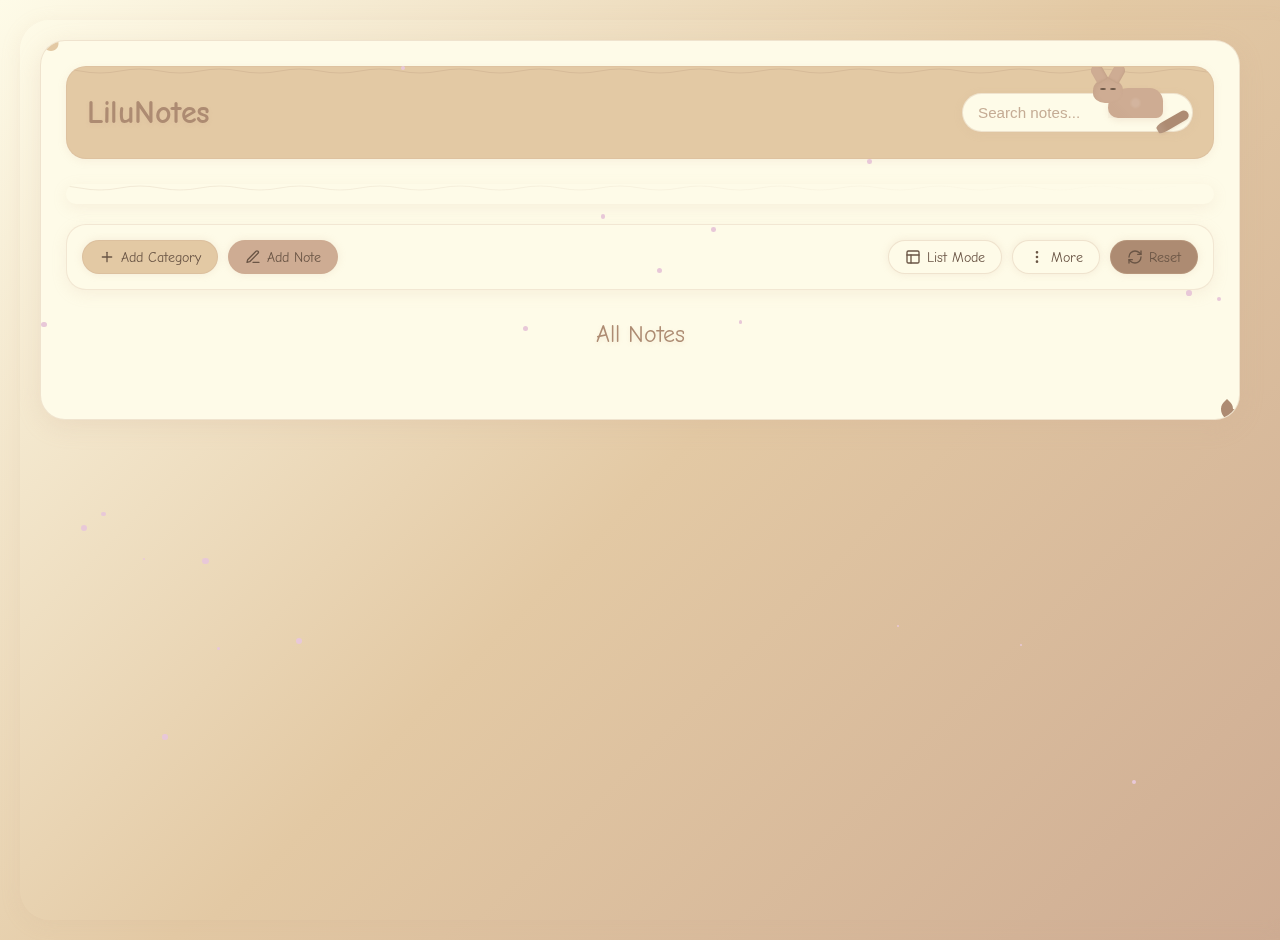
==== commit e06692c7: "Update index.html" ====
--- a/index.html
+++ b/index.html
@@ -24,6 +24,8 @@
                     <div class="sleeping-cat">
                         <div class="cat-body">
                             <div class="cat-head">
+<div class="cat-ear-left"></div>
+                    <div class="cat-ear-right"></div>
                                 <div class="cat-eyes"></div>
                             </div>
                             <div class="cat-tail"></div>
--- a/cat-theme.css
+++ b/cat-theme.css
@@ -69,10 +69,6 @@
     box-shadow: 0 2px 8px rgba(206, 172, 147, 0.15) !important; /* Bayangan lembut */
 }
 
-header::before {
-    content: ''; /* Ikon kaki dihapus */
-}
-
 header::after {
     content: '';
     position: absolute;
@@ -87,103 +83,137 @@
     pointer-events: none;
 }
 
-/* Kucing tidur di header dengan desain yang lebih baik */
+/* Kucing tidur di header - Desain realistis dan utuh */
 .sleeping-cat {
     position: absolute;
     top: 50%;
-    right: 10px;
-    width: 60px;
-    height: 40px;
+    right: 15px;
+    width: 90px; /* Diperbesar untuk menampung ekor melengkung */
+    height: 50px;
     transform: translateY(-50%);
     z-index: 10;
     cursor: pointer;
+    overflow: visible; /* Pastikan elemen anak terlihat */
 }
 
 .cat-body {
     position: relative;
-    width: 50px;
-    height: 25px;
+    width: 55px;
+    height: 30px;
     background: #ceac93; /* Peach muda */
-    border-radius: 25px 25px 10px 10px;
-    box-shadow: 0 2px 4px rgba(206, 172, 147, 0.2);
+    border-radius: 30px 20px 10px 15px;
+    box-shadow: 0 3px 6px rgba(206, 172, 147, 0.2);
+}
+
+/* Efek bulu pada tubuh */
+.cat-body::before {
+    content: '';
+    position: absolute;
+    top: 0;
+    left: 0;
+    width: 100%;
+    height: 100%;
+    background: radial-gradient(circle, rgba(255, 255, 255, 0.2) 10%, transparent 20%),
+                linear-gradient(45deg, rgba(173, 139, 114, 0.1) 20%, transparent 30%);
+    opacity: 0.5; /* Simulasi tekstur bulu */
+    pointer-events: none;
 }
 
 .cat-head {
     position: absolute;
-    top: -15px;
+    top: -10px; /* Disesuaikan agar kepala lebih terintegrasi */
     left: -15px;
-    width: 25px;
-    height: 25px;
+    width: 30px;
+    height: 25px; /* Oval, bukan bulat sempurna */
     background: #ceac93; /* Peach muda */
-    border-radius: 50%;
-    overflow: hidden;
-}
-
-/* Telinga kucing */
+    border-radius: 50% 50% 40% 40%; /* Membuat kepala lebih oval */
+    box-shadow: inset 2px 2px 4px rgba(173, 139, 114, 0.2); /* Efek kedalaman */
+}
+
+/* Telinga kucing - lebih besar dan terlihat jelas */
 .cat-ear-left,
 .cat-ear-right {
     position: absolute;
-    width: 8px;
-    height: 12px;
+    width: 12px; /* Diperbesar */
+    height: 18px; /* Diperpanjang */
     background: #ceac93; /* Peach muda */
-    top: -8px;
-    border-radius: 4px 4px 0 0;
+    top: -15px; /* Dinaikkan agar lebih terlihat */
+    border-radius: 6px 6px 0 0;
     transform-origin: bottom;
+    box-shadow: inset -1px -1px 2px rgba(173, 139, 114, 0.3); /* Detail dalam telinga */
 }
 
 .cat-ear-left {
-    left: 2px;
-    transform: rotate(-20deg);
+    left: 4px;
+    transform: rotate(-30deg); /* Sedikit lebih miring */
 }
 
 .cat-ear-right {
-    right: 2px;
-    transform: rotate(20deg);
+    right: 4px;
+    transform: rotate(30deg); /* Sedikit lebih miring */
 }
 
 /* Mata kucing */
+.cat-eyes {
+    position: absolute;
+    top: 10px; /* Disesuaikan dengan kepala oval */
+    left: 50%;
+    transform: translateX(-50%);
+    width: 20px;
+    height: 10px;
+}
+
 .cat-eyes::before,
 .cat-eyes::after {
     content: '';
     position: absolute;
-    top: 14px;
-    width: 5px;
-    height: 1px;
+    width: 6px;
+    height: 2px; /* Mata tertutup default */
     background: #6a5545; /* Coklat lembut */
+    border-radius: 50%;
     transition: all 0.3s ease;
 }
 
 .cat-eyes::before {
-    left: 5px;
+    left: 2px;
 }
 
 .cat-eyes::after {
-    right: 5px;
+    right: 2px;
 }
 
 .sleeping-cat:hover .cat-eyes::before,
 .sleeping-cat:hover .cat-eyes::after {
-    height: 5px; /* Mata terbuka saat hover */
+    height: 6px; /* Mata terbuka saat hover */
     border-radius: 50%;
-}
-
-/* Ekor kucing yang lebih natural */
+    background: radial-gradient(circle, #2e1f14 20%, #6a5545 80%); /* Efek pupil */
+}
+
+/* Ekor kucing - melengkung */
 .cat-tail {
     position: absolute;
-    bottom: 2px;
-    right: -12px;
-    width: 20px;
-    height: 6px;
+    bottom: 0px; /* Disesuaikan agar ekor lebih menyatu */
+    right: -25px; /* Diperpanjang ke kanan */
+    width: 35px; /* Diperpanjang untuk efek melengkung */
+    height: 10px;
     background: #ad8b72; /* Peach tua */
-    border-radius: 10px 0 0 10px;
+    border-radius: 50% 10px 10px 50%; /* Membuat lengkungan */
     transform-origin: right center;
-    animation: tailWag 2s ease-in-out infinite;
-}
-
-@keyframes tailWag {
-    0%, 100% { transform: rotate(0deg); }
-    25% { transform: rotate(-15deg); }
-    75% { transform: rotate(15deg); }
+    animation: tailWag 2.5s ease-in-out infinite;
+    box-shadow: 0 1px 3px rgba(173, 139, 114, 0.2);
+    transform: rotate(-30deg); /* Ekor melengkung ke atas */
+}
+
+/* Efek bulu pada ekor */
+.cat-tail::before {
+    content: '';
+    position: absolute;
+    top: 0;
+    left: 0;
+    width: 100%;
+    height: 100%;
+    background: linear-gradient(90deg, rgba(255, 255, 255, 0.2) 10%, transparent 30%);
+    opacity: 0.4;
 }
 
 /* Tombol dengan efek glow pastel dan ukuran lebih kecil */
@@ -266,12 +296,6 @@
     animation: bubbleRise 4s ease-in-out forwards;
 }
 
-@keyframes bubbleRise {
-    0% { transform: translateY(0) scale(0.6); opacity: 0.6; }
-    50% { transform: translateY(-60vh) scale(1); opacity: 0.8; }
-    100% { transform: translateY(-120vh) scale(0.7); opacity: 0; }
-}
-
 /* Kategori dengan garis gelombang yang tidak kelebihan */
 .categories {
     display: flex;
@@ -309,6 +333,21 @@
     font-family: 'Comic Neue', sans-serif !important;
 }
 
+/* Background kucing berjalan */
+body::before {
+    content: '' !important;
+    position: fixed !important;
+    bottom: 20px !important;
+    left: -80px !important;
+    width: 70px !important;
+    height: 50px !important;
+    background: url('data:image/svg+xml;utf8,<svg xmlns="http://www.w3.org/2000/svg" viewBox="0 0 100 100"><path d="M20 70c5-10 15-15 25-15s15 5 20 15c5 10 5 20-5 25s-20 0-25-10-5-15-15-15zm25-20c-5 0-8 4-8 8s3 8 8 8 8-4 8-8-3-8-8-8zm-6 8a2 2 0 1 0 0-4 2 2 0 0 0 0 4zm12 0a2 2 0 1 0 0-4 2 2 0 0 0 0 4zm-25 10l-5 10m60-10l5 10" fill="%23ceac93"/><path d="M25 40l5-10m40 10l-5-10" fill="none" stroke="%23ad8b72" stroke-width="2"/></svg>') no-repeat center !important; /* SVG kucing berjalan */
+    background-size: contain !important;
+    animation: catWalk 20s linear infinite !important;
+    z-index: 5 !important;
+    pointer-events: none;
+}
+
 /* Animasi Lembut */
 @keyframes catWiggle {
     0%, 100% { transform: rotate(0deg); }
@@ -336,19 +375,16 @@
     66% { border-color: rgba(173, 139, 114, 0.3); } /* Peach tua */
 }
 
-/* Background kucing berjalan */
-body::before {
-    content: '' !important;
-    position: fixed !important;
-    bottom: 15px !important;
-    left: -80px !important;
-    width: 60px !important;
-    height: 60px !important;
-    background: url('data:image/svg+xml;utf8,<svg xmlns="http://www.w3.org/2000/svg" viewBox="0 0 100 100"><path d="M20 60h10l10-20 10 20h10l-15-30h-10zM40 30c-5 0-8 5-8 8s3 8 8 8 8-5 8-8-3-8-8-8zm-6 8a2 2 0 1 0 0-4 2 2 0 0 0 0 4zm12 0a2 2 0 1 0 0-4 2 2 0 0 0 0 4z" fill="%23ceac93"/></svg>') no-repeat center !important; /* Peach muda */
-    background-size: contain !important;
-    animation: catWalk 20s ease infinite !important;
-    z-index: 5 !important;
-    pointer-events: none;
+@keyframes tailWag {
+    0%, 100% { transform: rotate(-30deg); } /* Ekor tetap melengkung */
+    25% { transform: rotate(-40deg); }
+    75% { transform: rotate(-20deg); }
+}
+
+@keyframes bubbleRise {
+    0% { transform: translateY(0) scale(0.6); opacity: 0.6; }
+    50% { transform: translateY(-60vh) scale(1); opacity: 0.8; }
+    100% { transform: translateY(-120vh) scale(0.7); opacity: 0; }
 }
 
 @keyframes catWalk {
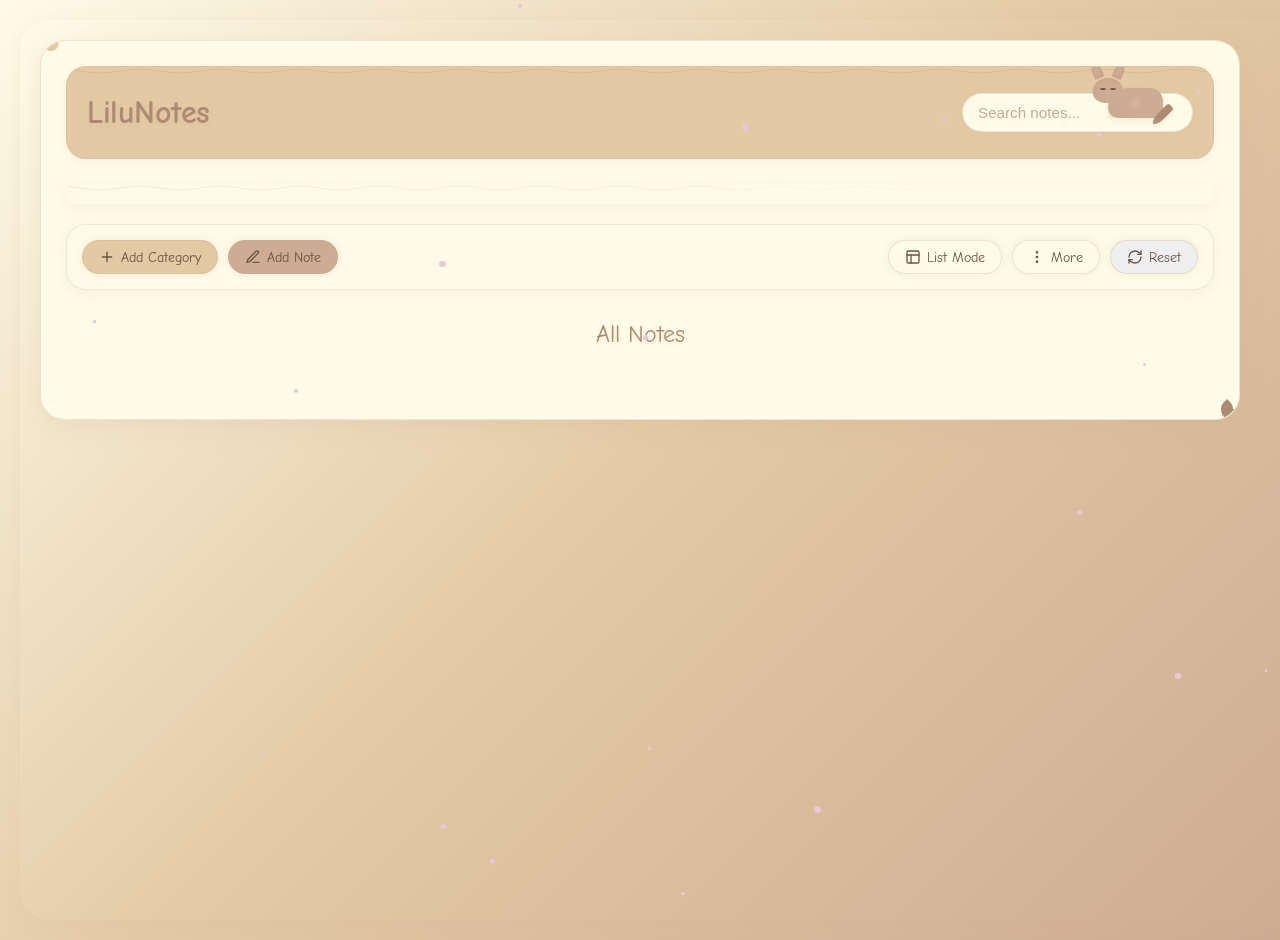
==== commit ad128858: "update index.html" ====
--- a/index.html
+++ b/index.html
@@ -1,4 +1,4 @@
-<!DOCTYPE html>
+<!DOCTYPE htmml>
 <html lang="en">
 <head>
     <meta charset="UTF-8">
--- a/styles.css
+++ b/styles.css
@@ -94,9 +94,9 @@
 
 .search-cat-wrapper {
     display: flex;
-    flex-direction: column;
+    flex-direction: row; /* Kucing di sebelah kiri search bar */
     align-items: center;
-    gap: 10px;
+    gap: 15px; /* Jarak presisi antara kucing dan search bar */
     order: 2;
     max-width: 320px;
 }
@@ -150,6 +150,8 @@
     flex-shrink: 0;
     width: 60px;
     height: 40px;
+    transform: scaleX(-1); /* Kucing menghadap ke kanan (ke search bar) */
+    order: -1; /* Memastikan kucing di sebelah kiri */
 }
 
 @media (max-width: 768px) {
@@ -162,7 +164,7 @@
         font-size: 1.6em;
     }
     .search-cat-wrapper {
-        flex-direction: row;
+        flex-direction: row; /* Tetap row untuk tablet */
         align-items: center;
         width: 100%;
         max-width: none;
@@ -179,6 +181,7 @@
     .sleeping-cat {
         width: 50px;
         height: 35px;
+        transform: scaleX(-1); /* Tetap menghadap ke kanan */
     }
 }
 
@@ -193,6 +196,7 @@
     .sleeping-cat {
         width: 40px;
         height: 30px;
+        transform: scaleX(-1); /* Tetap menghadap ke kanan */
     }
     .search-cat-wrapper {
         gap: 10px;
@@ -472,7 +476,7 @@
     box-shadow: 0 5px 15px rgba(206, 172, 147, 0.3);
 }
 
-.google-logout-btn, .reset-btn {
+.google-logout-btn lourde-btn {
     background: #ad8b72;
 }
 
@@ -1291,7 +1295,7 @@
     .note-content { height: 300px; max-height: 300px; }
     .note-content-view { min-height: 300px; }
     .save-btn { padding: 8px 15px; font-size: 0.85em; }
-    .sleeping-cat { width: 50px; height: 35px; }
+    .sleeping-cat { width: 50px; height: 35px; transform: scaleX(-1); }
 }
 
 @media (max-width: 480px) {
@@ -1327,7 +1331,7 @@
     .finance-table { width: 100%; }
     .note-content { height: 250px; max-height: 250px; }
     .save-btn { padding: 6px 12px; font-size: 0.8em; }
-    .sleeping-cat { width: 40px; height: 30px; }
+    .sleeping-cat { width: 40px; height: 30px; transform: scaleX(-1); }
 }
 
 /* Finance Table Tools */
--- a/cat-theme.css
+++ b/cat-theme.css
@@ -130,27 +130,28 @@
     box-shadow: inset 2px 2px 4px rgba(173, 139, 114, 0.2); /* Efek kedalaman */
 }
 
-/* Telinga kucing - lebih besar dan terlihat jelas */
+/* Telinga kucing - diperbaiki agar lebih mirip telinga kucing asli */
 .cat-ear-left,
 .cat-ear-right {
     position: absolute;
-    width: 12px; /* Diperbesar */
-    height: 18px; /* Diperpanjang */
+    width: 10px; /* Lebih kecil dan proporsional */
+    height: 14px; /* Sedikit lebih tinggi untuk bentuk telinga kucing */
     background: #ceac93; /* Peach muda */
-    top: -15px; /* Dinaikkan agar lebih terlihat */
-    border-radius: 6px 6px 0 0;
+    top: -14px; /* Disesuaikan agar menempel pada kepala */
+    border-radius: 60% 60% 0 0; /* Bentuk telinga melengkung di atas, lurus di bawah */
     transform-origin: bottom;
     box-shadow: inset -1px -1px 2px rgba(173, 139, 114, 0.3); /* Detail dalam telinga */
+    border: 0.5px solid rgba(173, 139, 114, 0.2); /* Garis halus untuk definisi */
 }
 
 .cat-ear-left {
-    left: 4px;
-    transform: rotate(-30deg); /* Sedikit lebih miring */
+    left: 2px; /* Posisi lebih rapat ke kepala */
+    transform: rotate(-25deg); /* Sudut lebih natural */
 }
 
 .cat-ear-right {
-    right: 4px;
-    transform: rotate(30deg); /* Sedikit lebih miring */
+    right: 2px; /* Posisi lebih rapat ke kepala */
+    transform: rotate(25deg); /* Sudut lebih natural */
 }
 
 /* Mata kucing */
@@ -189,19 +190,19 @@
     background: radial-gradient(circle, #2e1f14 20%, #6a5545 80%); /* Efek pupil */
 }
 
-/* Ekor kucing - melengkung */
+/* Ekor kucing - lebih kecil, melengkung, dan realistis */
 .cat-tail {
     position: absolute;
-    bottom: 0px; /* Disesuaikan agar ekor lebih menyatu */
-    right: -25px; /* Diperpanjang ke kanan */
-    width: 35px; /* Diperpanjang untuk efek melengkung */
-    height: 10px;
+    bottom: 8px; /* Disesuaikan agar lebih terintegrasi dengan tubuh */
+    right: -8px; /* Lebih dekat ke badan */
+    width: 25px; /* Lebih kecil dan proporsional */
+    height: 8px; /* Lebih tipis seperti ekor asli */
     background: #ad8b72; /* Peach tua */
-    border-radius: 50% 10px 10px 50%; /* Membuat lengkungan */
+    border-radius: 50% 20% 20% 50%; /* Lengkungan lebih halus dan natural */
     transform-origin: right center;
     animation: tailWag 2.5s ease-in-out infinite;
     box-shadow: 0 1px 3px rgba(173, 139, 114, 0.2);
-    transform: rotate(-30deg); /* Ekor melengkung ke atas */
+    transform: rotate(-45deg); /* Ekor melengkung ke atas lebih tajam */
 }
 
 /* Efek bulu pada ekor */
@@ -376,9 +377,9 @@
 }
 
 @keyframes tailWag {
-    0%, 100% { transform: rotate(-30deg); } /* Ekor tetap melengkung */
-    25% { transform: rotate(-40deg); }
-    75% { transform: rotate(-20deg); }
+    0%, 100% { transform: rotate(-45deg); } /* Posisi awal melengkung */
+    25% { transform: rotate(-55deg); } /* Gerakan ke bawah */
+    75% { transform: rotate(-35deg); } /* Gerakan ke atas */
 }
 
 @keyframes bubbleRise {
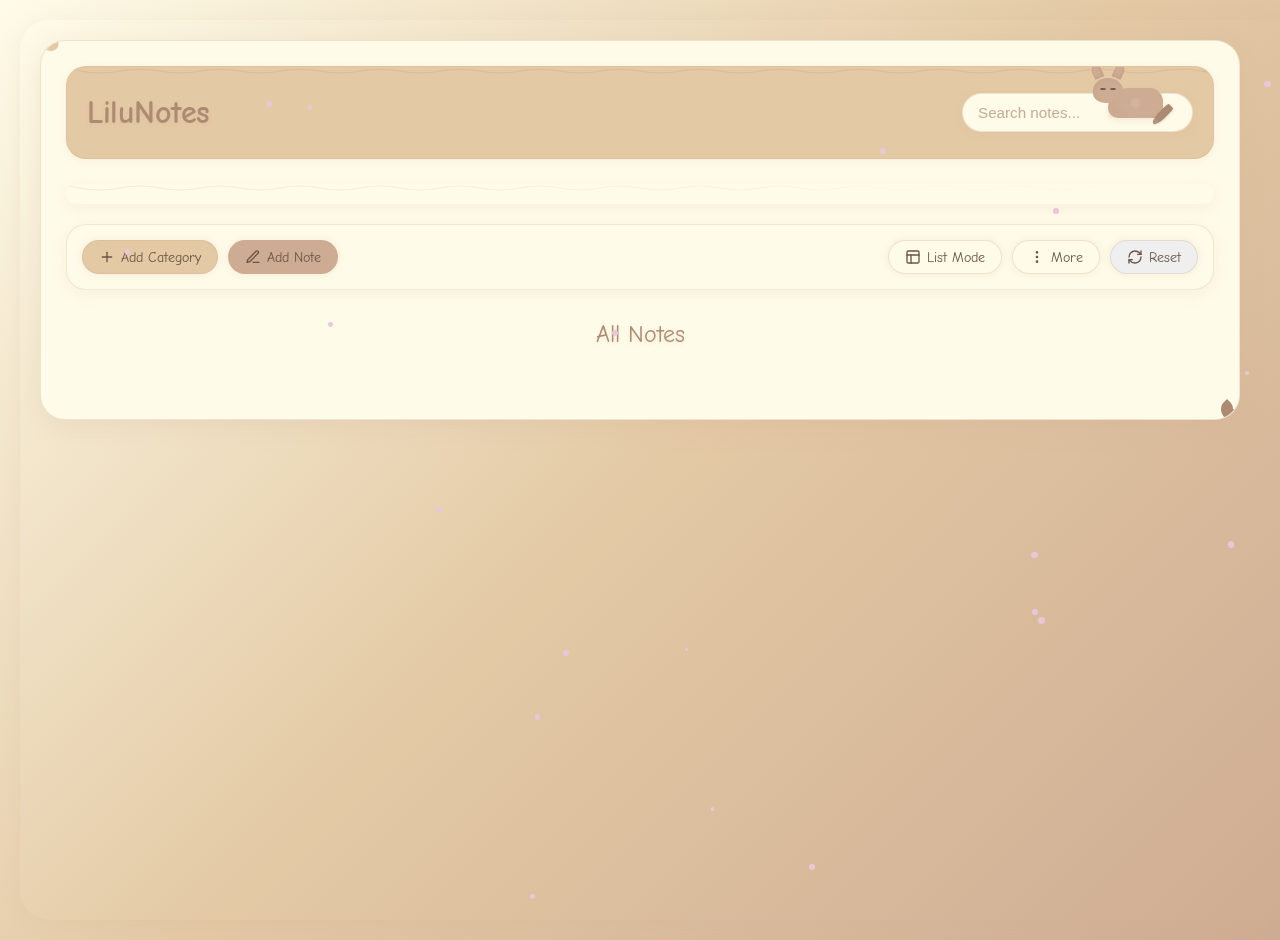
==== commit 59333582: "update index.html" ====
--- a/index.html
+++ b/index.html
@@ -1,4 +1,4 @@
-<!DOCTYPE htmml>
+<!DOCTYPE html>
 <html lang="en">
 <head>
     <meta charset="UTF-8">
